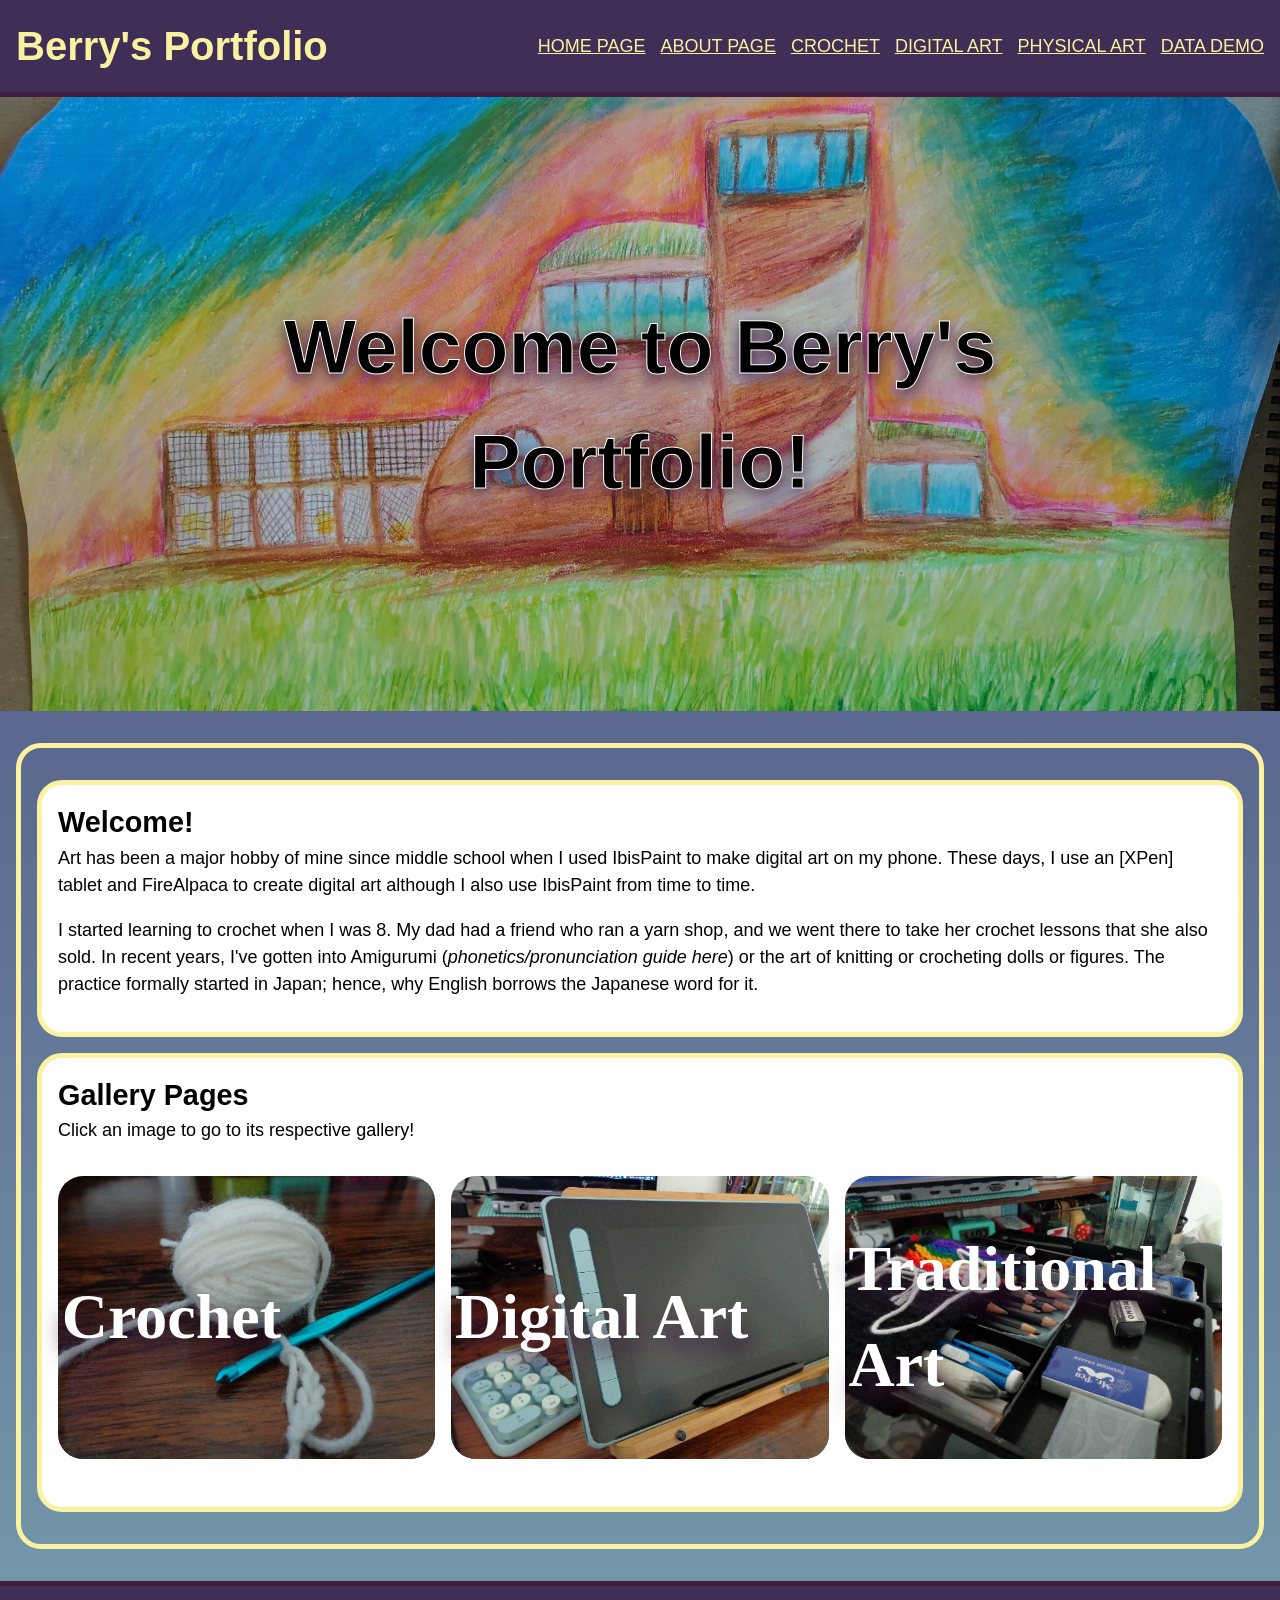
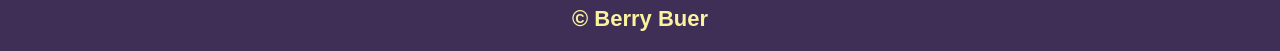
==== index.html @ 8a6dc2d3 "Updated crochet.html, digital_art.html, and physical_art.html with nine images each, inserted with j" ====
<!DOCTYPE HTML>
<html lang="en">

<head>
    <!--
    Author: Berry Buer
    Date Created: 1/31/2026
    Website Topic Art Portfolio
    ITD 210 Capstone Project
    -->
    <meta charset="UTF-8">
    <meta name="viewport" content="width=device-width, initial-scale=1.0">
    <meta name="Author" content="Berry Buer">
    <title>Berry's Portfolio</title>
    <link rel="stylesheet" href="css/style.css">
    <script src="js/nav-toggle.js" defer></script>
</head>

<body>
    <header>
        <!--Fun and funky font would go here-->
        <h1>Berry's Portfolio</h1>
        <nav>
            <ul>
                <li><a href="index.html">Home Page</a></li>
                <li class="desktop"><a href="about.html">About Page</a></li>
                <li class="desktop"><a href="crochet.html">Crochet</a></li>
                <li class="desktop"><a href="digital_art.html">Digital Art</a></li>
                <li class="desktop"><a href="physical_art.html">Physical Art</a></li>
                <li class="desktop"><a href="data.html">Data Demo</a></li>
                <li id="nav-toggle" class="mobile-nav">&#9776;</li>
                <li id="menu-drawer">
                    <div class="links"> <!--links div class is for styling-->
                        <a id="back">&#8592; Back</a>
                        <a href="about.html">About Page</a>
                        <a href="crochet.html">Crochet</a>
                        <a href="digital_art.html">Digital Art</a>
                        <a href="physical_art.html">Physical Art</a>
                        <a href="data.html">Data Demo</a>
                    </div> <!--links-->
                </li> <!--menu drawer-->
            </ul>
        </nav>
    </header>
    <main>
        <div class="hero_image">
            <h3>Welcome to Berry's Portfolio!</h3>
        </div>
        <section>
            <article>
                <h2>Welcome!</h2>
                <p>Art has been a major hobby of mine since middle school when I used IbisPaint to make digital art on
                    my phone. These days, I use an [XPen] tablet and FireAlpaca to create digital art although I also
                    use IbisPaint from time to time. </p>
                <p>I started learning to crochet when I was 8. My dad had a friend who ran a yarn shop, and we went
                    there to take her crochet lessons that she also sold. In recent years, I've gotten into Amigurumi
                    (<em>phonetics/pronunciation guide here</em>) or the art of knitting or crocheting dolls or figures.
                    The practice formally started in Japan; hence, why English borrows the Japanese word for it.</p>
            </article>
            <article>
                <h2>Gallery Pages</h2>
                <p>Click an image to go to its respective gallery!</p>
                <div class="container" id="index-cards">
                    <div class="card"> <!--Card 1: Crochet Card-->
                        <img src="images/crochet_hook.JPG" alt="teal crochet hook with a crocheted chain of white yarn"
                            onclick="location.href='crochet.html';">
                        <h3>Crochet</h3>
                    </div>
                    <div class="card"> <!--Card 2: Digital Art Card-->
                        <img src="images/drawing_tablet.JPG"
                            alt="a drawing tablet with a blue trim and blue number keypad"
                            onclick="location.href='digital_art.html';">
                        <h3>Digital Art</h3>
                    </div>
                    <div class="card"> <!--Card 3: Physical Art Card-->
                        <img src="images/art_supplies.JPG" alt="erasers and pencils in a stepped plastic tool box"
                            onclick="location.href='physical_art.html';">
                        <h3>Traditional Art</h3>
                    </div> <!--container end-->
            </article>
        </section>
    </main>
    <footer>
        <h3>&copy; Berry Buer</h3>
    </footer>
</body>

</HTML>
---- css/style.css ----
/*
  Author: Berry Buer
  css for ITD 210 capstone project
  Filename: style.css
  
  mobile first update
*/

:root {
  /* for easy reference and updating of design elements */
  /* new color palette */
  --darkerPurple: #401f3e;
  --darkPurple: #3f2e56;
  --coolBlue: #453f78;
  --paleBlue: #759aab;
  --cream: #faf2a1;

  /* for easy transparency in elements and gradients */
  --clear: rgba(0, 0, 0, 0);

  /* opaque and transparent gradients */
  --cuteBlue: linear-gradient(var(--coolBlue), var(--paleBlue));
  --coolFade: linear-gradient(var(--clear), var(--coolBlue));
  --blueFade: linear-gradient(var(--clear), var(--paleBlue));
  /* hero images, for easy reference and alteration */
  --placeholderHero: linear-gradient(rgba(155, 235, 224, .5), rgba(54, 201, 198, .5)), url("../images/1000by1000px.png");
  --indexHero: url("../images/artshow_sumbmission.jpg");
  --aboutHero: linear-gradient(var(--clear), rgba(0, 0, 255, 0.25)), url("../images/blue_blink.gif");

  /* Borders */
  --yellowLine: solid var(--cream) 5px;
  --curve: 25px;

  /* Fonts; can easily swap out and change fonts later*/
  --baseFont: sans-serif;
  /* majority font used across website */
  --fancy: serif;
  /* for embellishment or emphasis */
}

/*===== simple animations =====*/
@keyframes slideIn {

  /*.links menu drawer slides in nicely*/
  from {
    transform: translate(100%);
  }
}

@keyframes scootUp {

  /*.card:hover moves up*/
  to {
    transform: translateY(-25px);
  }
}

/*===== ABSOLUTE RESET =====*/
*,
*::before,
*::after {
  box-sizing: border-box;
  -webkit-box-sizing: border-box;
  -moz-box-sizing: border-box;
  margin: 0;
  padding: 0;
}


/*===== Basic Semantic Styling =====*/
body {
  font-family: var(--baseFont);
  background-image: var(--cuteBlue);
  line-height: 1.5;
}

main {
  border-bottom: solid var(--darkerPurple) 5px;
  margin: 0;
  padding: 0;
}

section {
  background-color: var(--clear);
  margin: 2em 1em;
}

article,
aside {
  background-color: white;
  color: black;
  border: var(--yellowLine);
  border-radius: var(--curve);
  padding: 1em;
  margin: 1em auto;
}

header,
footer {
  margin: 0;
  padding: 1em;
  background-color: var(--darkPurple);
  color: var(--cream);
  text-align: center;
}

img {
  /*basic styling that applies to all images*/
  max-width: 100%;
  height: auto;
  object-fit: cover;
  margin: auto;
  border-radius: var(--curve);
}

table {
  /*fetch API update*/
  font-family: arial;
  margin: auto;
  width: 100%;
  max-width: 100%;
}

th,
td,
tr {
  max-width: min-content;
  padding: 1%;
  font-size: clamp(14px, 4vw, 16px);
  border-right: solid var(--paleBlue) 3px;
  border-bottom: solid var(--paleBlue) 3px;
  overflow-wrap: break-word;
  /* Break long words */
  hyphens: auto;
  /* Add hyphens for better wrapping (optional) */
}

th {
  text-transform: capitalize;
  background: linear-gradient(var(--clear), lightblue);
}

td ul,
td ol {
  margin: 1em;
  padding: 1%;
}

input,
button {
  font-size: clamp(14px, 4vw, 16px);
  border-style: solid;
  border-width: 2px;
  border-radius: 5px;
  padding: 5px;
}

button {
  border-color: var(--coolBlue);
  background-color: var(--cream);
}

/*===== Semantic Text Styling =====*/
h1 {
  font-size: clamp(2em, 4vw, 2.5em);
}

h2 {
  font-size: clamp(1.5em, 4vw, 1.8em)
}

section>h2 {
  color: white
}

h3 {
  font-size: clamp(20px, 4vw, 22px);
}

p,
li,
a {
  font-size: clamp(16px, 4vw, 18px);
}

p {
  margin-bottom: 1em;
}

nav a {
  color: white
}

nav a:hover {
  color: black;
}

a {
  color: blue
}

/*==== Navigation =====*/
.desktop {
  display: none;
}

/*hides .desktop links on mobile*/

/*nav link colors*/
nav a {
  color: var(--cream)
}

/*base cream*/
nav a:hover {
  color: white
}

/*hover highlight*/
.links a:hover {
  color: rgb(0, 0, 255)
}

/*since the background is --paleBlue, blue stands out better*/
#nav-toggle,
#back {
  padding: 1px 2px;
}

/*consistent area for hover highlight*/
#nav-toggle:hover,
#back:hover {
  cursor: pointer;
  color: var(--darkerPurple);
  background-color: var(--cream);
  border-radius: var(--curve);
}

header {
  /*flexes all the content horizontally and spaces it nicely*/
  display: flex;
  justify-content: space-between;
  align-items: center;
  position: sticky;
  /*sticks to top of screen and overlays content*/
  top: 0;
  z-index: 1;
  /*keeps header on top of ALL content*/
  border-bottom: solid var(--darkerPurple) 5px;
}

nav ul {
  list-style-type: none;
  display: flex;
  align-items: center;
  margin: 0;
  padding: 0;
  gap: 15px;
}

nav ul li {
  list-style-type: none;
  text-transform: uppercase;
}

.links {
  /*link containing*/
  display: flex;
  flex-direction: column;
  text-align: left;
  margin: 0;
  padding: 1em;
  gap: 10px;

  /*onscreen position*/
  position: fixed;
  top: 0;
  bottom: 0;
  right: 0;

  /*color*/
  background-color: var(--paleBlue);
  border-left: var(--yellowLine);
  text-transform: capitalize;

  /*animation*/
  animation: slideIn;
  animation-duration: 0.8s;
}

#menu-drawer {
  display: none;
}

/*closed #menu-drawer, default position*/
#menu-drawer.open-drawer {
  display: block
}

/*class added and removed by javascript to open up .links*/

/*===== id styling =====
styling by #ids and children of #id parents */
#index-cards .card:active {
  /*active click only applies to cards on index.html*/
  box-shadow: 0px 10px 20px var(--darkerPurple);
}

#about-hero {
  /*the hero image in about also relies on styling from .hero_image class*/
  background-image: var(--aboutHero);
  background-repeat: repeat-x;
  background-size: contain;
  background-position: center;
  position: relative;
  padding: 5%;
}

#about-hero h3 {
  font-family: var(--fancy);
}

#about-container {
  /*grid with one column for mobile*/
  display: grid;
  grid-template-columns: auto;
}

#about-container img {
  /*white and square border to make it stand out (and to look like a polaroid for fun)*/
  border-radius: 0;
  border: solid white 5px;
  width: 65%
    /*the image is larger than the other images, and I don't want it to be too big*/
}

#skill-cards .container {
  /*reuses .container class as grid for about.html*/
  display: grid;
  grid-template-columns: auto;
  gap: 1em;
}

#skill-cards .card {
  /*once more, reusing .card and applying style as child of #skill cards*/
  margin: 0;
  padding: 1em;
  background-color: var(--cream);
  color: white;
}

/*styling the text as children of #skill-cards*/
#skill-cards h2 {
  text-align: center;
  color: white;
}

#skill-cards p {
  text-align: left;
  margin: 0;
}

#action-call {
  /* separate section styling to make it stand out from other elements*/
  padding: 1em;
  border-color: var(--cream);
  border-style: solid;
  border-width: 10px 3px 3px 3px;
  border-radius: 0;
  background: var(--coolFade);
  color: white;
  text-align: center;
}

#action-call h2 {
  font-family: var(--fancy);
  font-size: clamp(2em, 4vw, 2.5em);
}

/*===== class styling =====
styling by classes and children of classes*/

.hero_image {
  height: 100%;
  background-image: var(--indexHero);
  margin: auto;
  padding: 15%;
  background-repeat: no-repeat;
  background-size: cover;
  background-position: center;
  text-align: center;
}

.hero_image h3 {
  font-size: clamp(3rem, 6vw, 5rem);
  text-shadow: 0 5px 15px var(--darkerPurple);
  -webkit-text-stroke: 1px white;
}

.hero_image p {
  font-size: clamp(1.5em, 6vw, 1.8em);
  color: white;
}

/*new index.html card organization; copied from module 10 animation assignment*/
.container {
  /*applies flex to cards on index.html, reused for about.html as a grid*/
  margin: 2em auto;
  display: grid;
  grid-template-columns: auto;
  gap: 1em;
}

.card {
  border-radius: var(--curve);
  background: var(--coolFade);
  /*grid to stack text on top of image*/
  display: grid;
  grid-template-columns: auto;
  grid-template-rows: auto;
  align-items: center;
  /*animation*/
  transition: transform 0.5s ease
}

.card:hover {
  box-shadow: 0 5px 10px var(--darkerPurple);
}

.card img {
  margin: auto;
  justify-self: center;
  align-self: center;
  object-fit: cover;
  grid-area: 1 / 1 / 2 / 2;
}

.card h3 {
  /*my code*/
  text-transform: capitalize;
  padding: 1%;
  font-family: var(--fancy);
  color: white;
  grid-area: 1 / 1 / 2 / 2;
  text-shadow: 0 15px 25px var(--darkerPurple);
  font-size: 400%;
  line-break: loose;
  transform: scaleX(100%), scaleY(100%);
}

.image-grid {
  /*one column, basic mobile*/
  display: grid;
  grid-template-columns: auto;
  gap: 0.5em;
  align-items: center;
}

.image-grid img {
  margin: 0;
  padding: 0;
}

.span-2,
.span-3 {
  grid-column: span 1;
  grid-row: span 1;
}

/*===== media queries =====*/
@media (min-width: 900px) {

  /*tablets*/
  /*grid grow to have three columns*/
  #about-container {
    grid-template-columns: repeat(3, 1fr);
  }

  #about-container article {
    grid-column: span 2;
    /* spans two columns*/
    grid-row: 1;
    /*ensures article and image stay on the same row*/
  }

  #about-container img {
    grid-column: 3;
    /*goes to column 3 behind article*/
    grid-row: 1;
    width: 90%;
    /*image grows to 90% width*/
  }

  /*card grid switches to two columns*/
  #skill-cards .container {
    grid-template-columns: repeat(2, 1fr);
  }

  .image-grid {
    /*three by three grid*/
    grid-template-columns: repeat(3, 1fr);
    grid-template-rows: repeat(3, 1fr);
  }

  .span-2 {
    grid-column: span 2;
  }

  .span-3 {
    grid-column: span 3;
  }

}

@media (min-width: 1000px) {
  .desktop {
    display: block;
  }

  /*navigation links switch to header*/
  .links,
  .mobile-nav {
    display: none;
    /*ensures mobile nav is hidden from desktop*/
  }
}

@media (min-width: 1200px) {

  /*desktop & large tablets*/
  section {
    /*different section styling for larger screens*/
    border: var(--yellowLine);
    border-radius: var(--curve);
    background: var(--clear);
    padding: 1em;
  }

  /*grid grows to four columns*/
  #skill-cards .container {
    grid-template-columns: repeat(4, 1fr);
  }

  /*text stroke grows to fit bigger screen*/
  #about-hero h3 {
    -webkit-text-stroke: 1.5px white;
  }

  .card:hover {
    /*animation only applies to desktop*/
    box-shadow: 0 5px 10px var(--darkerPurple);
    transform: translateY(-25px);
  }

  /*grid grows to three columns*/
  .container {
    grid-template-columns: repeat(3, 1fr);
  }
}

@media (prefers-reduced-motion: reduced) {

  /*copied from module 10 animation assignment*/
  *,
  *::before,
  *::after {
    animation-duration: 0.01ms !important;
    animation-iteration-count: 1 !important;
    transition-duration: 0.01ms !important;
  }

  .reveal {
    /*reveal class immediately appears*/
    opacity: 1;
    transform: none;
  }

  .card {
    transition: none;
  }

  .card:hover {
    /* cards don't translate up, only shadow highlight / glow*/
    box-shadow: 0 5px 10px var(--darkerPurple);
    transform: none;
  }
}
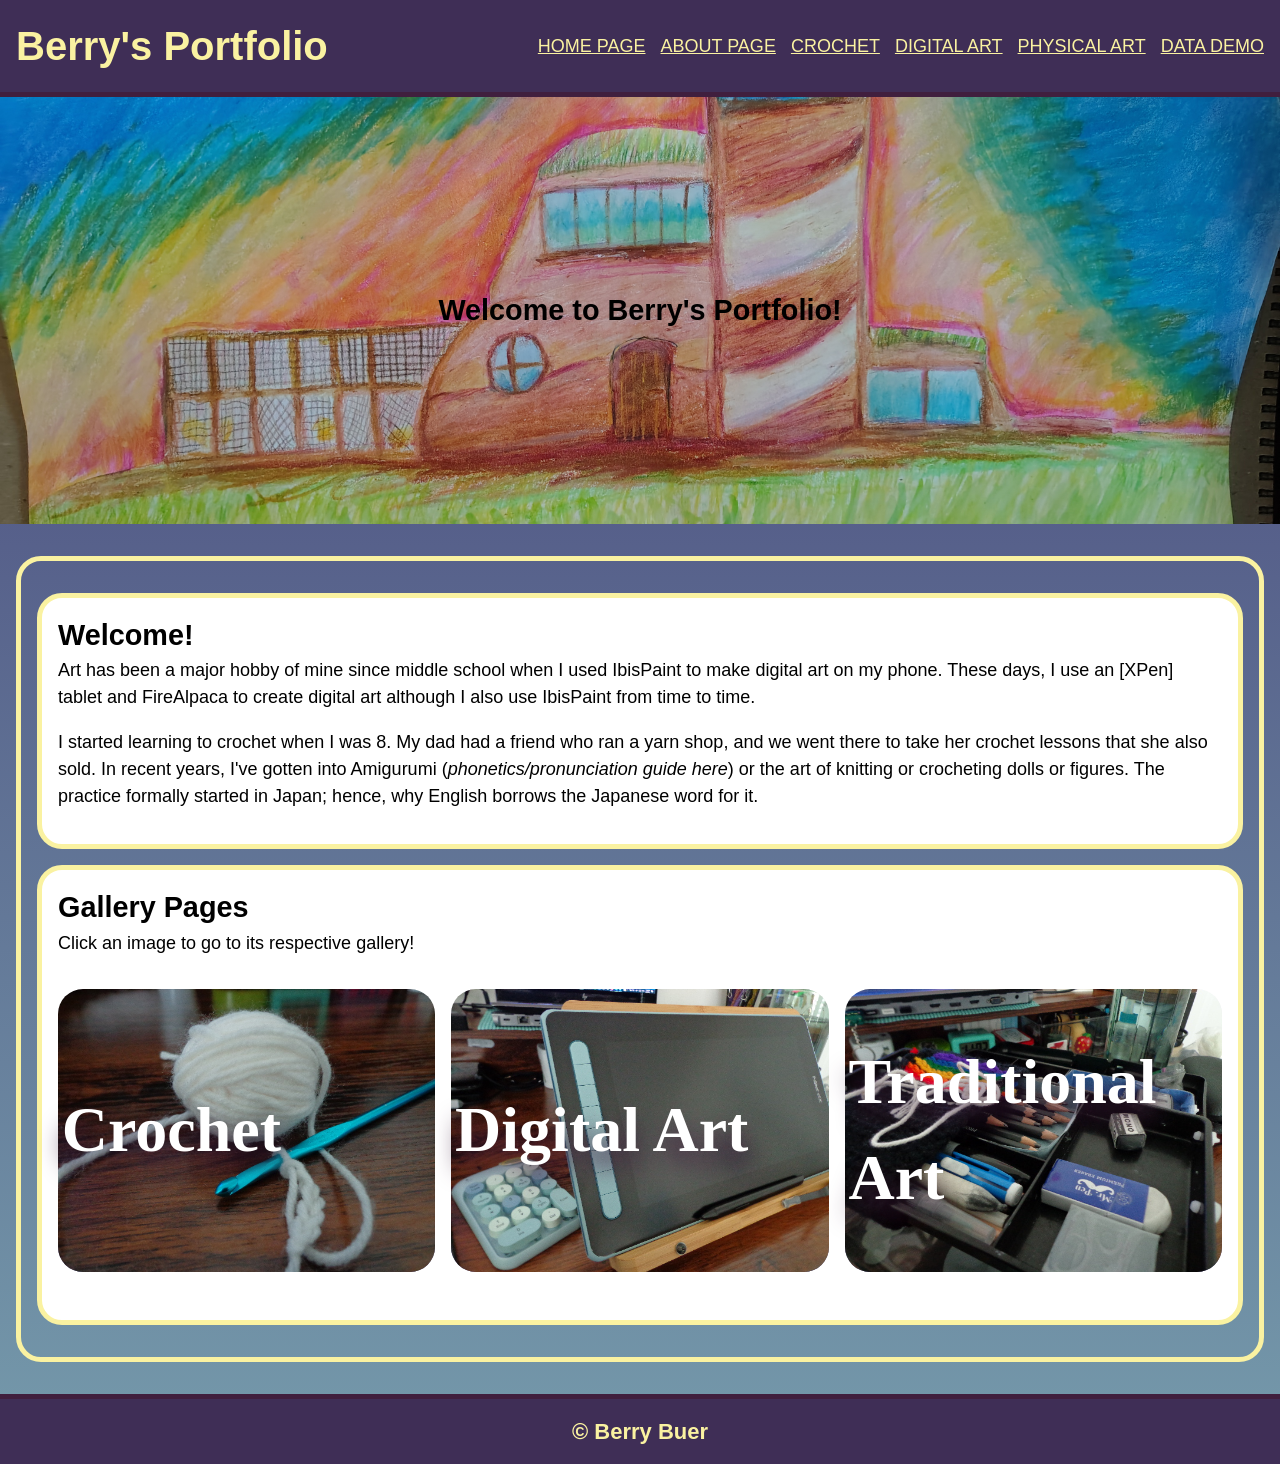
==== commit 0a8dc269: "Updated and validated html" ====
--- a/index.html
+++ b/index.html
@@ -43,10 +43,11 @@
         </nav>
     </header>
     <main>
-        <div class="hero_image">
-            <h3>Welcome to Berry's Portfolio!</h3>
+        <div class="hero_image load-animation">
+            <h2>Welcome to Berry's Portfolio!</h2>
         </div>
         <section>
+            <h2 style="display:none">Welcome to my Portfolio!</h2>
             <article>
                 <h2>Welcome!</h2>
                 <p>Art has been a major hobby of mine since middle school when I used IbisPaint to make digital art on
@@ -76,6 +77,7 @@
                         <img src="images/art_supplies.JPG" alt="erasers and pencils in a stepped plastic tool box"
                             onclick="location.href='physical_art.html';">
                         <h3>Traditional Art</h3>
+                    </div> 
                     </div> <!--container end-->
             </article>
         </section>
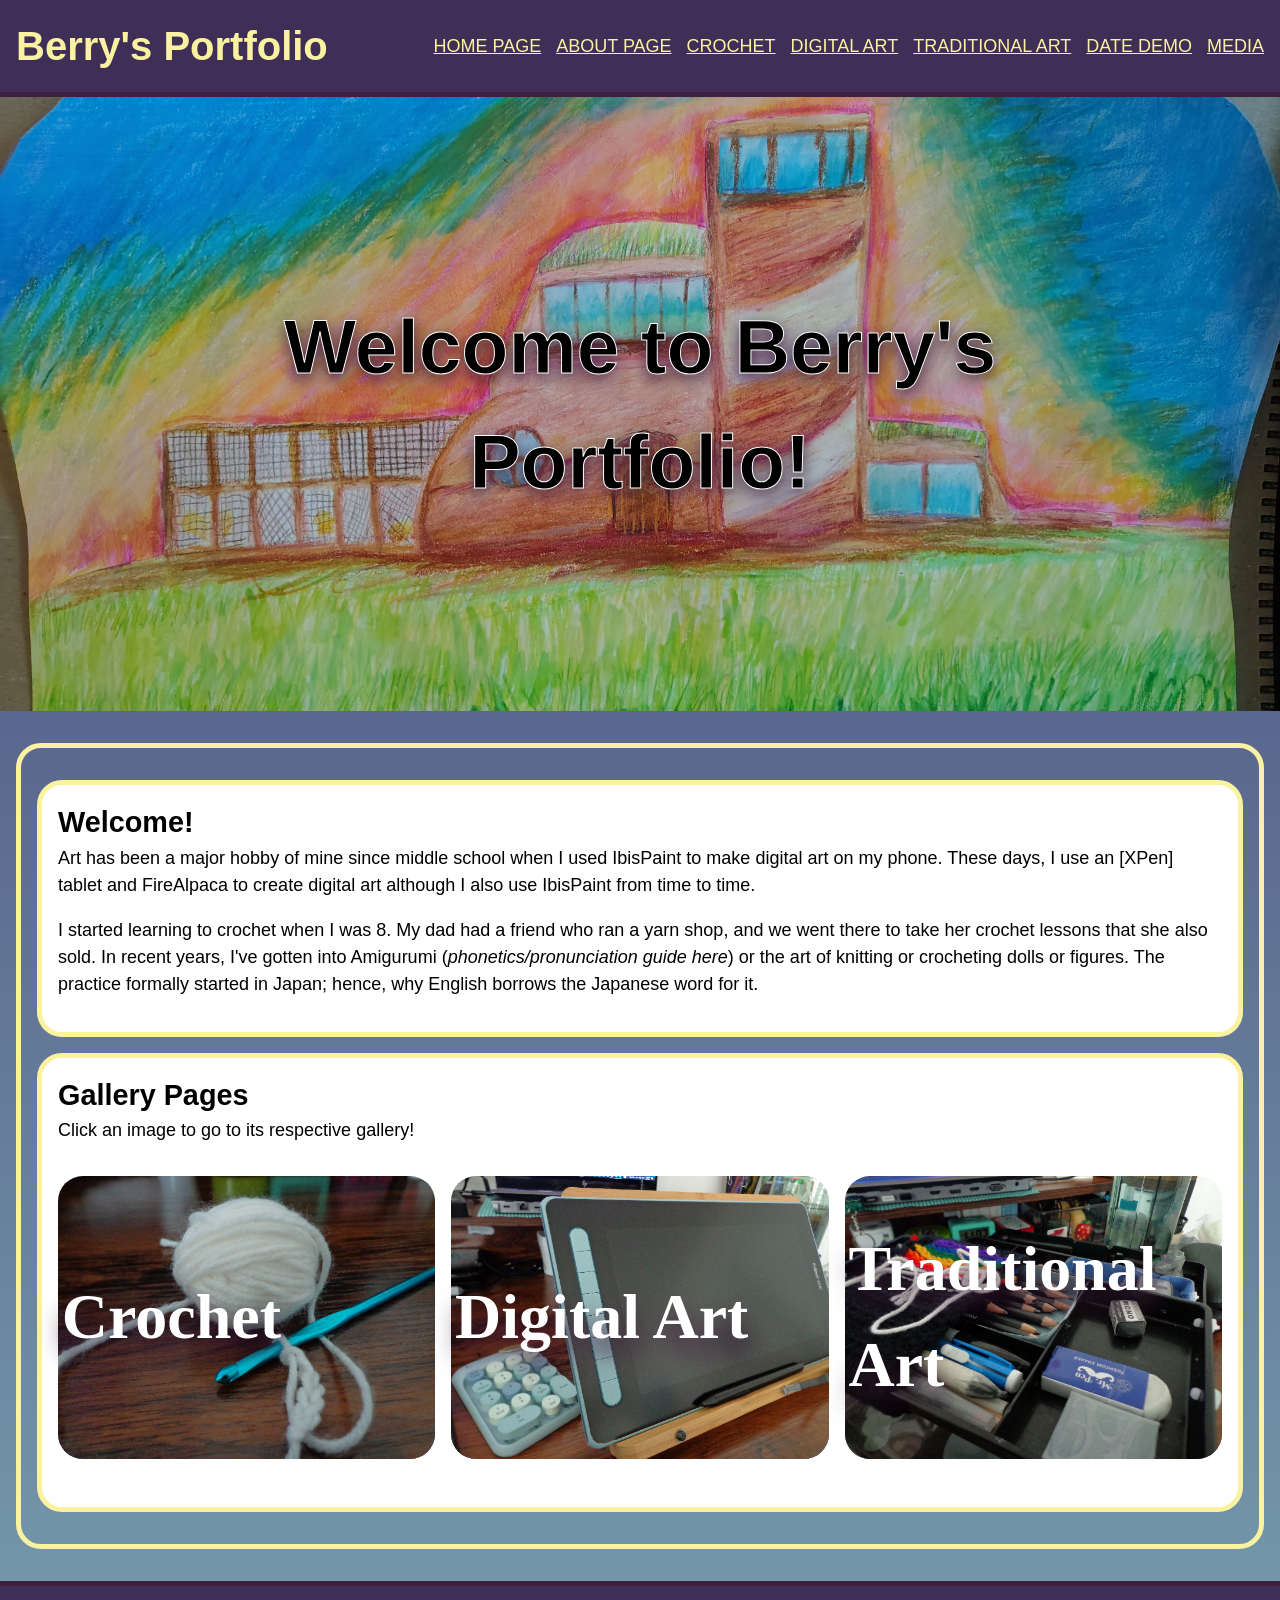
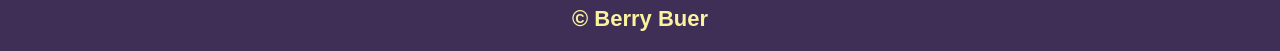
==== commit cf35170c: "Updated navigation to be added by javascript for easier updating." ====
--- a/index.html
+++ b/index.html
@@ -13,33 +13,14 @@
     <meta name="Author" content="Berry Buer">
     <title>Berry's Portfolio</title>
     <link rel="stylesheet" href="css/style.css">
-    <script src="js/nav-toggle.js" defer></script>
 </head>
 
 <body>
     <header>
         <!--Fun and funky font would go here-->
         <h1>Berry's Portfolio</h1>
-        <nav>
-            <ul>
-                <li><a href="index.html">Home Page</a></li>
-                <li class="desktop"><a href="about.html">About Page</a></li>
-                <li class="desktop"><a href="crochet.html">Crochet</a></li>
-                <li class="desktop"><a href="digital_art.html">Digital Art</a></li>
-                <li class="desktop"><a href="physical_art.html">Physical Art</a></li>
-                <li class="desktop"><a href="data.html">Data Demo</a></li>
-                <li id="nav-toggle" class="mobile-nav">&#9776;</li>
-                <li id="menu-drawer">
-                    <div class="links"> <!--links div class is for styling-->
-                        <a id="back">&#8592; Back</a>
-                        <a href="about.html">About Page</a>
-                        <a href="crochet.html">Crochet</a>
-                        <a href="digital_art.html">Digital Art</a>
-                        <a href="physical_art.html">Physical Art</a>
-                        <a href="data.html">Data Demo</a>
-                    </div> <!--links-->
-                </li> <!--menu drawer-->
-            </ul>
+        <nav id="navigation">
+            <!--navigation content added by navigation.js-->
         </nav>
     </header>
     <main>
@@ -85,6 +66,8 @@
     <footer>
         <h3>&copy; Berry Buer</h3>
     </footer>
+    <script src="js/navigation.js"></script>
+    <script src="js/nav-toggle.js"></script>
 </body>
 
 </HTML>
--- a/css/style.css
+++ b/css/style.css
@@ -14,14 +14,13 @@
   --coolBlue: #453f78;
   --paleBlue: #759aab;
   --cream: #faf2a1;
-
-  /* for easy transparency in elements and gradients */
   --clear: rgba(0, 0, 0, 0);
 
   /* opaque and transparent gradients */
   --cuteBlue: linear-gradient(var(--coolBlue), var(--paleBlue));
   --coolFade: linear-gradient(var(--clear), var(--coolBlue));
   --blueFade: linear-gradient(var(--clear), var(--paleBlue));
+
   /* hero images, for easy reference and alteration */
   --placeholderHero: linear-gradient(rgba(155, 235, 224, .5), rgba(54, 201, 198, .5)), url("../images/1000by1000px.png");
   --indexHero: url("../images/artshow_sumbmission.jpg");
@@ -33,9 +32,7 @@
 
   /* Fonts; can easily swap out and change fonts later*/
   --baseFont: sans-serif;
-  /* majority font used across website */
   --fancy: serif;
-  /* for embellishment or emphasis */
 }
 
 /*===== simple animations =====*/
@@ -47,11 +44,26 @@
   }
 }
 
-@keyframes scootUp {
-
-  /*.card:hover moves up*/
+@keyframes loadIn {
+
+  /*animation from module 10 assignment, yet to be implemented*/
   to {
-    transform: translateY(-25px);
+    opacity: 1;
+    transform: translate(0);
+  }
+}
+
+@keyframes increase {
+
+  /*animation for gallery overlays*/
+  from {
+    opacity: 0.5;
+    transform: scale(0.75);
+  }
+
+  to {
+    opacity: 1;
+    transform: scale(1);
   }
 }
 
@@ -66,6 +78,9 @@
   padding: 0;
 }
 
+html {
+  scroll-behavior: smooth;
+}
 
 /*===== Basic Semantic Styling =====*/
 body {
@@ -202,26 +217,32 @@
 /*==== Navigation =====*/
 .desktop {
   display: none;
-}
-
-/*hides .desktop links on mobile*/
-
-/*nav link colors*/
+  /*hides .desktop links on mobile*/
+}
+
 nav a {
+  /*nav link colors*/
   color: var(--cream)
 }
 
-/*base cream*/
 nav a:hover {
+  /*base cream*/
   color: white
 }
 
-/*hover highlight*/
+nav a:focus {
+  /*also applies to .link*/
+  outline-offset: 7.5px;
+  outline-width: 3px;
+  outline-color: var(--cream);
+}
+
 .links a:hover {
+  /*hover highlight*/
+  /*since the background is --paleBlue, blue stands out better*/
   color: rgb(0, 0, 255)
 }
 
-/*since the background is --paleBlue, blue stands out better*/
 #nav-toggle,
 #back {
   padding: 1px 2px;
@@ -297,8 +318,6 @@
   display: block
 }
 
-/*class added and removed by javascript to open up .links*/
-
 /*===== id styling =====
 styling by #ids and children of #id parents */
 #index-cards .card:active {
@@ -316,7 +335,7 @@
   padding: 5%;
 }
 
-#about-hero h3 {
+#about-hero h2 {
   font-family: var(--fancy);
 }
 
@@ -391,15 +410,10 @@
   text-align: center;
 }
 
-.hero_image h3 {
+.hero_image>h2 {
   font-size: clamp(3rem, 6vw, 5rem);
   text-shadow: 0 5px 15px var(--darkerPurple);
   -webkit-text-stroke: 1px white;
-}
-
-.hero_image p {
-  font-size: clamp(1.5em, 6vw, 1.8em);
-  color: white;
 }
 
 /*new index.html card organization; copied from module 10 animation assignment*/
@@ -436,7 +450,6 @@
 }
 
 .card h3 {
-  /*my code*/
   text-transform: capitalize;
   padding: 1%;
   font-family: var(--fancy);
@@ -445,7 +458,6 @@
   text-shadow: 0 15px 25px var(--darkerPurple);
   font-size: 400%;
   line-break: loose;
-  transform: scaleX(100%), scaleY(100%);
 }
 
 .image-grid {
@@ -454,10 +466,11 @@
   grid-template-columns: auto;
   gap: 0.5em;
   align-items: center;
+  justify-content: center;
 }
 
 .image-grid img {
-  margin: 0;
+  margin: auto;
   padding: 0;
 }
 
@@ -465,6 +478,73 @@
 .span-3 {
   grid-column: span 1;
   grid-row: span 1;
+}
+
+/* lightbox overlay */
+.lightbox {
+  /*basic function*/
+  display: none;
+  position: fixed;
+  top: 1em;
+  z-index: 2;
+  height: 100%;
+  width: 100%;
+  /*margins*/
+  margin: 0;
+  padding: 2em;
+  overflow: auto;
+  /*color & design*/
+  background: var(--darkPurple);
+  border-radius: var(--curve);
+  border: var(--yellowLine);
+  align-items: center;
+  justify-content: center;
+  /* animation */
+  animation: increase;
+  animation-duration: 0.5s;
+}
+
+.light {
+  /*div created by javascript that holds the images, which lightbox.js retrieves from*/
+  position: relative;
+  justify-content: center;
+  margin: auto;
+  padding: 0;
+  width: 100%;
+}
+
+.slides {
+  /*images in the lightbox & light*/
+  display: none;
+  border-radius: 0;
+}
+
+.caption {
+  /*Descriptions and background for individual images (separate from alt text)*/
+  display: none;
+  margin: 1em auto;
+  padding: .75em;
+  background: white;
+  text-align: left;
+  border-radius: var(--curve);
+}
+
+.close {
+  /*x button in lightbox*/
+  color: white;
+  font-size: clamp(2em, 4vw, 2.5em);
+  /*font-size: clamp(1.5em, 4vw, 1.8em*/
+  font-weight: bold;
+  position: sticky;
+  padding: 0.25rem 0.5rem;
+  margin: 1rem;
+}
+
+.close:hover,
+.close:focus {
+  text-decoration: none;
+  cursor: pointer;
+  border: 3px white solid;
 }
 
 /*===== media queries =====*/
@@ -497,9 +577,8 @@
   }
 
   .image-grid {
-    /*three by three grid*/
+    /*three column grid*/
     grid-template-columns: repeat(3, 1fr);
-    grid-template-rows: repeat(3, 1fr);
   }
 
   .span-2 {
@@ -549,7 +628,7 @@
   .card:hover {
     /*animation only applies to desktop*/
     box-shadow: 0 5px 10px var(--darkerPurple);
-    transform: translateY(-25px);
+    transform: translateY(-10px);
   }
 
   /*grid grows to three columns*/
@@ -558,7 +637,7 @@
   }
 }
 
-@media (prefers-reduced-motion: reduced) {
+@media (prefers-reduced-motion: reduce) {
 
   /*copied from module 10 animation assignment*/
   *,
@@ -569,12 +648,6 @@
     transition-duration: 0.01ms !important;
   }
 
-  .reveal {
-    /*reveal class immediately appears*/
-    opacity: 1;
-    transform: none;
-  }
-
   .card {
     transition: none;
   }
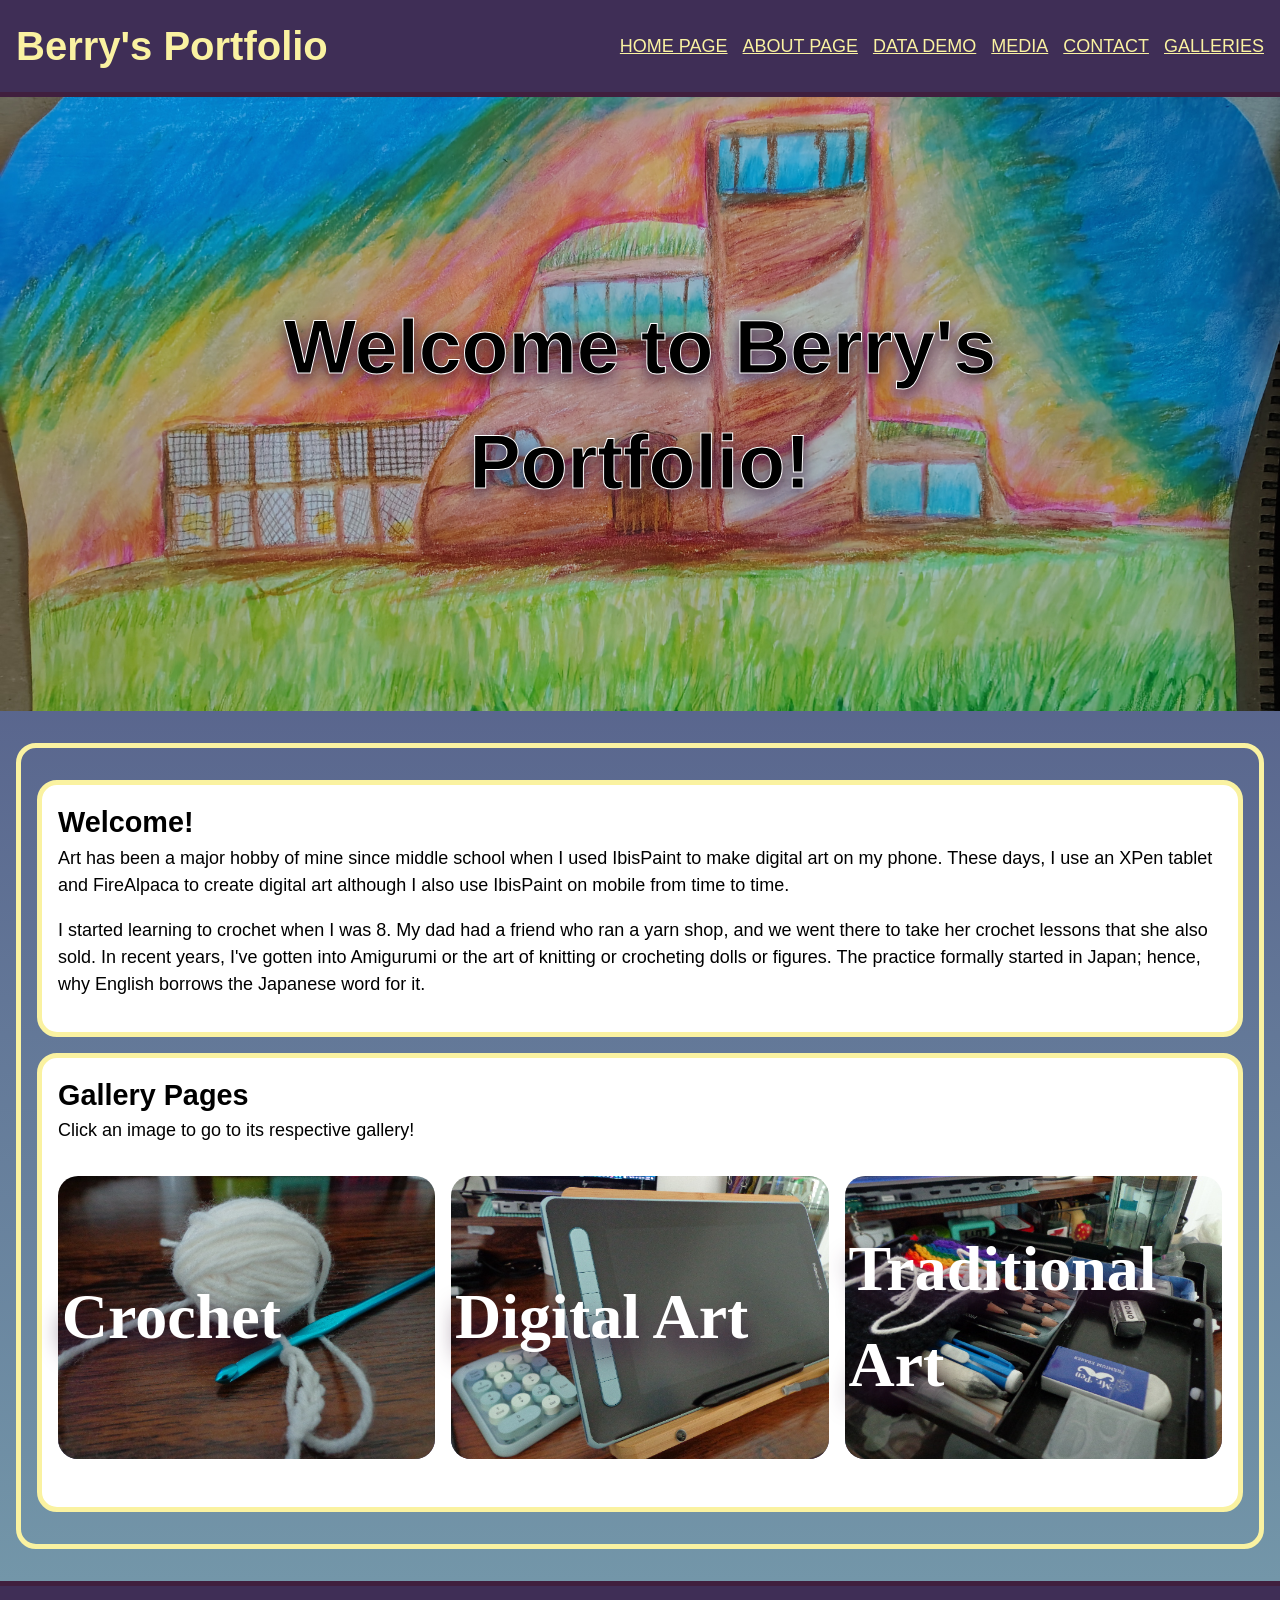
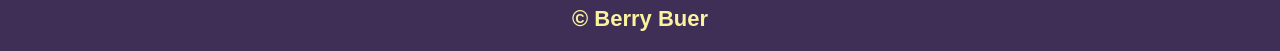
==== commit 6e2d9bdf: "Created header shrink on scroll functionality. Added new font." ====
--- a/index.html
+++ b/index.html
@@ -16,7 +16,7 @@
 </head>
 
 <body>
-    <header>
+    <header id="sticky_shrink">
         <!--Fun and funky font would go here-->
         <h1>Berry's Portfolio</h1>
         <nav id="navigation">
@@ -32,42 +32,40 @@
             <article>
                 <h2>Welcome!</h2>
                 <p>Art has been a major hobby of mine since middle school when I used IbisPaint to make digital art on
-                    my phone. These days, I use an [XPen] tablet and FireAlpaca to create digital art although I also
-                    use IbisPaint from time to time. </p>
+                    my phone. These days, I use an XPen tablet and FireAlpaca to create digital art although I also
+                    use IbisPaint on mobile from time to time. </p>
                 <p>I started learning to crochet when I was 8. My dad had a friend who ran a yarn shop, and we went
-                    there to take her crochet lessons that she also sold. In recent years, I've gotten into Amigurumi
-                    (<em>phonetics/pronunciation guide here</em>) or the art of knitting or crocheting dolls or figures.
+                    there to take her crochet lessons that she also sold. In recent years, I've gotten into Amigurumi or the art of knitting or crocheting dolls or figures.
                     The practice formally started in Japan; hence, why English borrows the Japanese word for it.</p>
             </article>
             <article>
                 <h2>Gallery Pages</h2>
                 <p>Click an image to go to its respective gallery!</p>
                 <div class="container" id="index-cards">
-                    <div class="card"> <!--Card 1: Crochet Card-->
-                        <img src="images/crochet_hook.JPG" alt="teal crochet hook with a crocheted chain of white yarn"
-                            onclick="location.href='crochet.html';">
+                    <div class="card" tabindex="0" onclick="location.href='crochet.html';"> <!--Card 1: Crochet Card-->
+                        <img src="images/crochet_hook.JPG" alt="teal crochet hook with a crocheted chain of white yarn">
                         <h3>Crochet</h3>
-                    </div>
-                    <div class="card"> <!--Card 2: Digital Art Card-->
+                    </div> <!--card 1-->
+                    <div class="card" tabindex="0" onclick="location.href='digital_art.html';"> <!--Card 2: Digital Art Card-->
                         <img src="images/drawing_tablet.JPG"
-                            alt="a drawing tablet with a blue trim and blue number keypad"
-                            onclick="location.href='digital_art.html';">
+                            alt="a drawing tablet with a blue trim and blue number keypad">
                         <h3>Digital Art</h3>
-                    </div>
-                    <div class="card"> <!--Card 3: Physical Art Card-->
-                        <img src="images/art_supplies.JPG" alt="erasers and pencils in a stepped plastic tool box"
-                            onclick="location.href='physical_art.html';">
+                    </div> <!--card 2-->
+                    <div class="card" tabindex="0" onclick="location.href='traditional_art.html';"> <!--Card 3: Physical Art Card-->
+                        <img src="images/art_supplies.JPG" alt="erasers and pencils in a stepped plastic tool box">
                         <h3>Traditional Art</h3>
-                    </div> 
-                    </div> <!--container end-->
+                    </div> <!--card 3-->
+                </div> <!--container end-->
             </article>
         </section>
     </main>
     <footer>
         <h3>&copy; Berry Buer</h3>
     </footer>
+    <!--functions execute in the order they are listed; nav-toggle doesn't work if navigation is placed before it-->
     <script src="js/navigation.js"></script>
     <script src="js/nav-toggle.js"></script>
+    <script src="js/sticky_shrink.js"></script>
 </body>
 
 </HTML>
--- a/css/style.css
+++ b/css/style.css
@@ -1,4 +1,4 @@
-/*
+  /*
   Author: Berry Buer
   css for ITD 210 capstone project
   Filename: style.css
@@ -6,655 +6,888 @@
   mobile first update
 */
 
-:root {
-  /* for easy reference and updating of design elements */
-  /* new color palette */
-  --darkerPurple: #401f3e;
-  --darkPurple: #3f2e56;
-  --coolBlue: #453f78;
-  --paleBlue: #759aab;
-  --cream: #faf2a1;
-  --clear: rgba(0, 0, 0, 0);
-
-  /* opaque and transparent gradients */
-  --cuteBlue: linear-gradient(var(--coolBlue), var(--paleBlue));
-  --coolFade: linear-gradient(var(--clear), var(--coolBlue));
-  --blueFade: linear-gradient(var(--clear), var(--paleBlue));
-
-  /* hero images, for easy reference and alteration */
-  --placeholderHero: linear-gradient(rgba(155, 235, 224, .5), rgba(54, 201, 198, .5)), url("../images/1000by1000px.png");
-  --indexHero: url("../images/artshow_sumbmission.jpg");
-  --aboutHero: linear-gradient(var(--clear), rgba(0, 0, 255, 0.25)), url("../images/blue_blink.gif");
-
-  /* Borders */
-  --yellowLine: solid var(--cream) 5px;
-  --curve: 25px;
-
-  /* Fonts; can easily swap out and change fonts later*/
-  --baseFont: sans-serif;
-  --fancy: serif;
+  :root {
+    /* for easy reference and updating of design elements */
+    /* new color palette */
+    --darkerPurple: #401f3e;
+    --darkPurple: #3f2e56;
+    --coolBlue: #453f78;
+    --paleBlue: #759aab;
+    --cream: #faf2a1;
+    --clear: rgba(0, 0, 0, 0);
+
+    --valid: rgb(150, 0, 255);
+    --invalid: rgb(255, 100, 100);
+
+    /* opaque and transparent gradients */
+    --cuteBlue: linear-gradient(var(--coolBlue), var(--paleBlue));
+    --coolFade: linear-gradient(var(--clear), var(--coolBlue));
+    --blueFade: linear-gradient(var(--clear), var(--paleBlue));
+    --thankyou: linear-gradient(45deg, rgb(255, 200, 200), rgb(250, 200, 255), rgb(200, 200, 255), rgb(200, 250, 255));
+
+    /* hero images, for easy reference and alteration */
+    --placeholderHero: linear-gradient(rgba(155, 235, 224, .5), rgba(54, 201, 198, .5)), url("../images/1000by1000px.png");
+    --indexHero: url("../images/artshow_sumbmission.jpg");
+    --aboutHero: linear-gradient(var(--clear), rgba(0, 0, 255, 0.25)), url("../images/blue_blink.gif");
+    --aboutHeroStatic: linear-gradient(var(--clear), rgba(0, 0, 255, 0.25)), url("../images/blue_blink.png");
+
+    /* Borders */
+    --yellowLine: solid var(--cream) 5px;
+    --blueLine: solid var(--paleBlue) 0.3rem;
+    --curve: 1.25rem;
+
+    /* Fonts; can easily swap out and change fonts later*/
+    --baseFont: sans-serif;
+    --fancy: serif;
+    --thanks: gabriela;
+  }
+
+  /* custom fonts */
+@font-face {
+  font-family: gabriela;
+  src: url(Gabriela-Regular.ttf);
+  /* google fonts */
 }
 
-/*===== simple animations =====*/
-@keyframes slideIn {
-
-  /*.links menu drawer slides in nicely*/
-  from {
-    transform: translate(100%);
-  }
-}
-
-@keyframes loadIn {
-
-  /*animation from module 10 assignment, yet to be implemented*/
-  to {
-    opacity: 1;
-    transform: translate(0);
-  }
-}
-
-@keyframes increase {
-
-  /*animation for gallery overlays*/
-  from {
-    opacity: 0.5;
-    transform: scale(0.75);
-  }
-
-  to {
-    opacity: 1;
-    transform: scale(1);
-  }
-}
-
-/*===== ABSOLUTE RESET =====*/
-*,
-*::before,
-*::after {
-  box-sizing: border-box;
-  -webkit-box-sizing: border-box;
-  -moz-box-sizing: border-box;
-  margin: 0;
-  padding: 0;
-}
-
-html {
-  scroll-behavior: smooth;
-}
-
-/*===== Basic Semantic Styling =====*/
-body {
-  font-family: var(--baseFont);
-  background-image: var(--cuteBlue);
-  line-height: 1.5;
-}
-
-main {
-  border-bottom: solid var(--darkerPurple) 5px;
-  margin: 0;
-  padding: 0;
-}
-
-section {
-  background-color: var(--clear);
-  margin: 2em 1em;
-}
-
-article,
-aside {
-  background-color: white;
-  color: black;
-  border: var(--yellowLine);
-  border-radius: var(--curve);
-  padding: 1em;
-  margin: 1em auto;
-}
-
-header,
-footer {
-  margin: 0;
-  padding: 1em;
-  background-color: var(--darkPurple);
-  color: var(--cream);
-  text-align: center;
-}
-
-img {
-  /*basic styling that applies to all images*/
-  max-width: 100%;
-  height: auto;
-  object-fit: cover;
-  margin: auto;
-  border-radius: var(--curve);
-}
-
-table {
-  /*fetch API update*/
-  font-family: arial;
-  margin: auto;
-  width: 100%;
-  max-width: 100%;
-}
-
-th,
-td,
-tr {
-  max-width: min-content;
-  padding: 1%;
-  font-size: clamp(14px, 4vw, 16px);
-  border-right: solid var(--paleBlue) 3px;
-  border-bottom: solid var(--paleBlue) 3px;
-  overflow-wrap: break-word;
-  /* Break long words */
-  hyphens: auto;
-  /* Add hyphens for better wrapping (optional) */
-}
-
-th {
-  text-transform: capitalize;
-  background: linear-gradient(var(--clear), lightblue);
-}
-
-td ul,
-td ol {
-  margin: 1em;
-  padding: 1%;
-}
-
-input,
-button {
-  font-size: clamp(14px, 4vw, 16px);
-  border-style: solid;
-  border-width: 2px;
-  border-radius: 5px;
-  padding: 5px;
-}
-
-button {
-  border-color: var(--coolBlue);
-  background-color: var(--cream);
-}
-
-/*===== Semantic Text Styling =====*/
-h1 {
-  font-size: clamp(2em, 4vw, 2.5em);
-}
-
-h2 {
-  font-size: clamp(1.5em, 4vw, 1.8em)
-}
-
-section>h2 {
-  color: white
-}
-
-h3 {
-  font-size: clamp(20px, 4vw, 22px);
-}
-
-p,
-li,
-a {
-  font-size: clamp(16px, 4vw, 18px);
-}
-
-p {
-  margin-bottom: 1em;
-}
-
-nav a {
-  color: white
-}
-
-nav a:hover {
-  color: black;
-}
-
-a {
-  color: blue
-}
-
-/*==== Navigation =====*/
-.desktop {
-  display: none;
-  /*hides .desktop links on mobile*/
-}
-
-nav a {
-  /*nav link colors*/
-  color: var(--cream)
-}
-
-nav a:hover {
-  /*base cream*/
-  color: white
-}
-
-nav a:focus {
-  /*also applies to .link*/
-  outline-offset: 7.5px;
-  outline-width: 3px;
-  outline-color: var(--cream);
-}
-
-.links a:hover {
-  /*hover highlight*/
-  /*since the background is --paleBlue, blue stands out better*/
-  color: rgb(0, 0, 255)
-}
-
-#nav-toggle,
-#back {
-  padding: 1px 2px;
-}
-
-/*consistent area for hover highlight*/
-#nav-toggle:hover,
-#back:hover {
-  cursor: pointer;
-  color: var(--darkerPurple);
-  background-color: var(--cream);
-  border-radius: var(--curve);
-}
-
-header {
-  /*flexes all the content horizontally and spaces it nicely*/
-  display: flex;
-  justify-content: space-between;
-  align-items: center;
-  position: sticky;
-  /*sticks to top of screen and overlays content*/
-  top: 0;
-  z-index: 1;
-  /*keeps header on top of ALL content*/
-  border-bottom: solid var(--darkerPurple) 5px;
-}
-
-nav ul {
-  list-style-type: none;
-  display: flex;
-  align-items: center;
-  margin: 0;
-  padding: 0;
-  gap: 15px;
-}
-
-nav ul li {
-  list-style-type: none;
-  text-transform: uppercase;
-}
-
-.links {
-  /*link containing*/
-  display: flex;
-  flex-direction: column;
-  text-align: left;
-  margin: 0;
-  padding: 1em;
-  gap: 10px;
-
-  /*onscreen position*/
-  position: fixed;
-  top: 0;
-  bottom: 0;
-  right: 0;
-
-  /*color*/
-  background-color: var(--paleBlue);
-  border-left: var(--yellowLine);
-  text-transform: capitalize;
-
-  /*animation*/
-  animation: slideIn;
-  animation-duration: 0.8s;
-}
-
-#menu-drawer {
-  display: none;
-}
-
-/*closed #menu-drawer, default position*/
-#menu-drawer.open-drawer {
-  display: block
-}
-
-/*===== id styling =====
-styling by #ids and children of #id parents */
-#index-cards .card:active {
-  /*active click only applies to cards on index.html*/
-  box-shadow: 0px 10px 20px var(--darkerPurple);
-}
-
-#about-hero {
-  /*the hero image in about also relies on styling from .hero_image class*/
-  background-image: var(--aboutHero);
-  background-repeat: repeat-x;
-  background-size: contain;
-  background-position: center;
-  position: relative;
-  padding: 5%;
-}
-
-#about-hero h2 {
-  font-family: var(--fancy);
-}
-
-#about-container {
-  /*grid with one column for mobile*/
-  display: grid;
-  grid-template-columns: auto;
-}
-
-#about-container img {
-  /*white and square border to make it stand out (and to look like a polaroid for fun)*/
-  border-radius: 0;
-  border: solid white 5px;
-  width: 65%
-    /*the image is larger than the other images, and I don't want it to be too big*/
-}
-
-#skill-cards .container {
-  /*reuses .container class as grid for about.html*/
-  display: grid;
-  grid-template-columns: auto;
-  gap: 1em;
-}
-
-#skill-cards .card {
-  /*once more, reusing .card and applying style as child of #skill cards*/
-  margin: 0;
-  padding: 1em;
-  background-color: var(--cream);
-  color: white;
-}
-
-/*styling the text as children of #skill-cards*/
-#skill-cards h2 {
-  text-align: center;
-  color: white;
-}
-
-#skill-cards p {
-  text-align: left;
-  margin: 0;
-}
-
-#action-call {
-  /* separate section styling to make it stand out from other elements*/
-  padding: 1em;
-  border-color: var(--cream);
-  border-style: solid;
-  border-width: 10px 3px 3px 3px;
-  border-radius: 0;
-  background: var(--coolFade);
-  color: white;
-  text-align: center;
-}
-
-#action-call h2 {
-  font-family: var(--fancy);
-  font-size: clamp(2em, 4vw, 2.5em);
-}
-
-/*===== class styling =====
-styling by classes and children of classes*/
-
-.hero_image {
-  height: 100%;
-  background-image: var(--indexHero);
-  margin: auto;
-  padding: 15%;
-  background-repeat: no-repeat;
-  background-size: cover;
-  background-position: center;
-  text-align: center;
-}
-
-.hero_image>h2 {
-  font-size: clamp(3rem, 6vw, 5rem);
-  text-shadow: 0 5px 15px var(--darkerPurple);
-  -webkit-text-stroke: 1px white;
-}
-
-/*new index.html card organization; copied from module 10 animation assignment*/
-.container {
-  /*applies flex to cards on index.html, reused for about.html as a grid*/
-  margin: 2em auto;
-  display: grid;
-  grid-template-columns: auto;
-  gap: 1em;
-}
-
-.card {
-  border-radius: var(--curve);
-  background: var(--coolFade);
-  /*grid to stack text on top of image*/
-  display: grid;
-  grid-template-columns: auto;
-  grid-template-rows: auto;
-  align-items: center;
-  /*animation*/
-  transition: transform 0.5s ease
-}
-
-.card:hover {
-  box-shadow: 0 5px 10px var(--darkerPurple);
-}
-
-.card img {
-  margin: auto;
-  justify-self: center;
-  align-self: center;
-  object-fit: cover;
-  grid-area: 1 / 1 / 2 / 2;
-}
-
-.card h3 {
-  text-transform: capitalize;
-  padding: 1%;
-  font-family: var(--fancy);
-  color: white;
-  grid-area: 1 / 1 / 2 / 2;
-  text-shadow: 0 15px 25px var(--darkerPurple);
-  font-size: 400%;
-  line-break: loose;
-}
-
-.image-grid {
-  /*one column, basic mobile*/
-  display: grid;
-  grid-template-columns: auto;
-  gap: 0.5em;
-  align-items: center;
-  justify-content: center;
-}
-
-.image-grid img {
-  margin: auto;
-  padding: 0;
-}
-
-.span-2,
-.span-3 {
-  grid-column: span 1;
-  grid-row: span 1;
-}
-
-/* lightbox overlay */
-.lightbox {
-  /*basic function*/
-  display: none;
-  position: fixed;
-  top: 1em;
-  z-index: 2;
-  height: 100%;
-  width: 100%;
-  /*margins*/
-  margin: 0;
-  padding: 2em;
-  overflow: auto;
-  /*color & design*/
-  background: var(--darkPurple);
-  border-radius: var(--curve);
-  border: var(--yellowLine);
-  align-items: center;
-  justify-content: center;
-  /* animation */
-  animation: increase;
-  animation-duration: 0.5s;
-}
-
-.light {
-  /*div created by javascript that holds the images, which lightbox.js retrieves from*/
-  position: relative;
-  justify-content: center;
-  margin: auto;
-  padding: 0;
-  width: 100%;
-}
-
-.slides {
-  /*images in the lightbox & light*/
-  display: none;
-  border-radius: 0;
-}
-
-.caption {
-  /*Descriptions and background for individual images (separate from alt text)*/
-  display: none;
-  margin: 1em auto;
-  padding: .75em;
-  background: white;
-  text-align: left;
-  border-radius: var(--curve);
-}
-
-.close {
-  /*x button in lightbox*/
-  color: white;
-  font-size: clamp(2em, 4vw, 2.5em);
-  /*font-size: clamp(1.5em, 4vw, 1.8em*/
-  font-weight: bold;
-  position: sticky;
-  padding: 0.25rem 0.5rem;
-  margin: 1rem;
-}
-
-.close:hover,
-.close:focus {
-  text-decoration: none;
-  cursor: pointer;
-  border: 3px white solid;
-}
-
-/*===== media queries =====*/
-@media (min-width: 900px) {
-
-  /*tablets*/
-  /*grid grow to have three columns*/
-  #about-container {
-    grid-template-columns: repeat(3, 1fr);
-  }
-
-  #about-container article {
-    grid-column: span 2;
-    /* spans two columns*/
-    grid-row: 1;
-    /*ensures article and image stay on the same row*/
-  }
-
-  #about-container img {
-    grid-column: 3;
-    /*goes to column 3 behind article*/
-    grid-row: 1;
-    width: 90%;
-    /*image grows to 90% width*/
-  }
-
-  /*card grid switches to two columns*/
-  #skill-cards .container {
-    grid-template-columns: repeat(2, 1fr);
-  }
-
-  .image-grid {
-    /*three column grid*/
-    grid-template-columns: repeat(3, 1fr);
-  }
-
-  .span-2 {
-    grid-column: span 2;
-  }
-
-  .span-3 {
-    grid-column: span 3;
-  }
-
-}
-
-@media (min-width: 1000px) {
-  .desktop {
-    display: block;
-  }
-
-  /*navigation links switch to header*/
-  .links,
-  .mobile-nav {
-    display: none;
-    /*ensures mobile nav is hidden from desktop*/
-  }
-}
-
-@media (min-width: 1200px) {
-
-  /*desktop & large tablets*/
-  section {
-    /*different section styling for larger screens*/
-    border: var(--yellowLine);
-    border-radius: var(--curve);
-    background: var(--clear);
-    padding: 1em;
-  }
-
-  /*grid grows to four columns*/
-  #skill-cards .container {
-    grid-template-columns: repeat(4, 1fr);
-  }
-
-  /*text stroke grows to fit bigger screen*/
-  #about-hero h3 {
-    -webkit-text-stroke: 1.5px white;
-  }
-
-  .card:hover {
-    /*animation only applies to desktop*/
-    box-shadow: 0 5px 10px var(--darkerPurple);
-    transform: translateY(-10px);
-  }
-
-  /*grid grows to three columns*/
-  .container {
-    grid-template-columns: repeat(3, 1fr);
-  }
-}
-
-@media (prefers-reduced-motion: reduce) {
-
-  /*copied from module 10 animation assignment*/
+  /*===== simple animations =====*/
+  @keyframes slideIn {
+
+    /*.links menu drawer slides in nicely*/
+    from {
+      transform: translateX(100%);
+    }
+  }
+
+  @keyframes slideDown {
+    from {
+      transform: translateY(-15%);
+      opacity: 0;
+    }
+
+    to {
+      opacity: 1;
+    }
+  }
+
+  @keyframes slideUp {
+    from {
+      transform: translateY(15%);
+    }
+  }
+
+  @keyframes loadIn {
+
+    /*animation from module 10 assignment, yet to be implemented*/
+    to {
+      opacity: 1;
+      transform: translate(0);
+    }
+  }
+
+  @keyframes increase {
+
+    /*animation for gallery overlays*/
+    from {
+      opacity: 0.5;
+      transform: scale(0.75);
+    }
+
+    to {
+      opacity: 1;
+      transform: scale(1);
+    }
+  }
+
+  @keyframes slideLoop {
+    /*for thank you page, but I'm having trouble getting it to work*/
+    0% {
+      background-position: 0% 50%;
+    }
+
+    50% {
+      background-position: 100% 50%;
+    }
+
+    100% {
+      background-position: 0% 50%;
+    }
+  }
+
+  /*===== ABSOLUTE RESET =====*/
   *,
   *::before,
   *::after {
-    animation-duration: 0.01ms !important;
-    animation-iteration-count: 1 !important;
-    transition-duration: 0.01ms !important;
+    box-sizing: border-box;
+    -webkit-box-sizing: border-box;
+    -moz-box-sizing: border-box;
+    margin: 0;
+    padding: 0;
+  }
+
+  html {
+    scroll-behavior: smooth;
+  }
+
+  /*===== Basic Semantic Styling =====*/
+  body {
+    font-family: var(--baseFont);
+    background-image: var(--cuteBlue);
+    line-height: 1.5;
+  }
+
+  main {
+    border-bottom: solid var(--darkerPurple) 5px;
+    margin: 0;
+    padding: 0;
+  }
+
+  section {
+    background-color: var(--clear);
+    margin: 2em 1em;
+  }
+
+  article,
+  aside,
+  form {
+    background-color: white;
+    color: black;
+    border: var(--yellowLine);
+    border-radius: var(--curve);
+    padding: 1em;
+    margin: 1em auto;
+  }
+
+  fieldset {
+    /* functionality*/
+    display: flex;
+    flex-direction: column;
+    padding: 0.75em 3em;
+    gap: 0.1rem;
+    /* style (really wanna make a gradient border with border-radius)*/
+    border: var(--blueLine);
+    text-transform: capitalize;
+    border-radius: var(--curve);
+    background-color: white;
+  }
+
+  fieldset>button {
+    margin: 1em 0;
+  }
+
+  fieldset>legend, fieldset>label {
+    color: var(--valid);
+  }
+
+  header,
+  footer {
+    margin: 0;
+    padding: 1em;
+    background-color: var(--darkPurple);
+    color: var(--cream);
+    text-align: center;
+  }
+
+  img {
+    /*basic styling that applies to all images*/
+    max-width: 100%;
+    height: auto;
+    object-fit: cover;
+    margin: auto;
+    border-radius: var(--curve);
+  }
+
+  video {
+    max-width: 100%;
+    object-fit: cover;
+    margin-bottom: 0.5rem;
+    border-radius: var(--curve);
+  }
+
+  table {
+    /*fetch API update*/
+    font-family: arial;
+    margin: auto;
+    width: 100%;
+    max-width: 100%;
+  }
+
+  th,
+  td,
+  tr {
+    max-width: min-content;
+    padding: 1%;
+    font-size: clamp(14px, 4vw, 16px);
+    border-right: solid var(--paleBlue) 3px;
+    border-bottom: solid var(--paleBlue) 3px;
+    overflow-wrap: break-word;
+    /* Break long words */
+    hyphens: auto;
+    /* Add hyphens for better wrapping (optional) */
+  }
+
+  th {
+    text-transform: capitalize;
+    background: linear-gradient(var(--clear), lightblue);
+  }
+
+  td ul,
+  td ol {
+    margin: 1em;
+    padding: 1%;
+  }
+
+  input,
+  textarea,
+  button,
+  select,
+  option {
+    font-size: clamp(14px, 4vw, 16px);
+    border: 3px solid;
+    border-radius: 5px;
+    padding: 5px;
+    background: inherit;
+  }
+
+  /*form validation*/
+  input:valid,
+  textarea:valid,
+  select:valid {
+    border-color: var(--valid);
+    box-shadow: 0 3px var(--valid);
+  }
+
+  input:invalid,
+  textarea:invalid,
+  select:invalid {
+    border-color: var(--invalid);
+  }
+
+  button {
+    border-color: var(--coolBlue);
+    background-color: var(--cream);
+  }
+
+  button:hover,
+  button:focus {
+    cursor: pointer;
+    outline: 3px solid var(--coolBlue);
+  }
+
+  /*===== Semantic Text Styling =====*/
+  h1 {
+    font-size: clamp(2em, 4vw, 2.5em);
+    transition: ease 0.2s;
+  }
+
+  h2,
+  legend {
+    font-size: clamp(1.5em, 4vw, 1.8em);
+  }
+
+  section>h2 {
+    color: white;
+  }
+
+  h3,
+  fieldset>label {
+    font-size: clamp(20px, 4vw, 22px);
+  }
+
+  p,
+  li,
+  a,
+  input,
+  textarea {
+    font-size: clamp(16px, 4vw, 18px);
+  }
+
+  p {
+    margin-bottom: 1em;
+  }
+
+  a {
+    color: blue;
+  }
+
+  a:hover,
+  a:focus {
+    outline: 2px solid blue;
+  }
+
+  /*==== Navigation =====*/
+  .desktop {
+    display: none;
+    /*hides .desktop links on mobile*/
+  }
+
+  header {
+    /*flexes all the content horizontally and spaces it nicely*/
+    display: flex;
+    justify-content: space-between;
+    align-items: center;
+    position: sticky;
+    /*sticks to top of screen and overlays content*/
+    top: 0;
+    z-index: 2;
+    /*keeps header on top of ALL content*/
+    border-bottom: solid var(--darkerPurple) 5px;
+    /* animation for size change */
+    transition: ease 0.2s;
+  }
+
+  nav ul {
+    list-style-type: none;
+    display: flex;
+    align-items: center;
+    margin: 0;
+    padding: 0;
+    gap: 15px;
+  }
+
+  nav ul li {
+    list-style-type: none;
+    text-transform: uppercase;
+  }
+
+  nav a {
+    /*nav link colors*/
+    color: var(--cream);
+  }
+
+  nav a:hover {
+    /*base cream*/
+    color: white;
+    outline: none;
+  }
+
+  nav a:focus,
+  #gallery-menu:focus {
+    /*also applies to .link*/
+    outline: 3px solid var(--cream);
+    outline-offset: 7.5px;
+  }
+
+  #nav-toggle,
+  #back, .links a {
+    color: var(--cream);
+    background-color: var(--clear);
+    padding: 1px 2px;
+    border: none;
+    font-size: clamp(16px, 4vw, 18px);
+    text-align: left;
+  }
+
+  #nav-toggle:hover,
+  #nav-toggle:focus,
+  #back:hover,
+  #back:focus, .links a:hover, .links a:focus {
+    cursor: pointer;
+    color: var(--darkerPurple);
+    background-color: var(--cream);
+    border-radius: var(--curve);
+    outline: none;
+  }
+
+  .links {
+    /*link containing*/
+    display: flex;
+    flex-direction: column;
+    text-align: left;
+    margin: 0;
+    padding: 1em;
+    gap: 10px;
+
+    /*onscreen position*/
+    position: fixed;
+    top: 0;
+    bottom: 0;
+    right: 0;
+
+    /*color*/
+    background-color: var(--coolBlue);
+    border-left: var(--yellowLine);
+    text-transform: capitalize;
+
+    /*animation*/
+    animation: slideIn;
+    animation-duration: 0.8s;
+  }
+
+  #menu-drawer {
+    display: none;
+  }
+
+  /*closed #menu-drawer, default position*/
+  #menu-drawer.open-drawer {
+    display: block;
+  }
+
+  #gallery-menu {
+    overflow: hidden;
+  }
+
+  #gallery-menu:hover {
+    /*gallery link functions the same as others*/
+    color: white;
+    cursor: pointer;
+    overflow: hidden;
+  }
+
+  #galleries-drop {
+    /*dropdown menu for galleries*/
+    cursor: auto;
+    overflow: hidden;
+    display: none;
+    position: fixed;
+    right: 0.5em;
+    /* link organization*/
+    flex-direction: column;
+    text-align: left;
+    margin: 0;
+    padding: 1em;
+    min-width: max-content;
+    gap: 10px;
+    /* similar style to drawer */
+    background-color: var(--coolBlue);
+    border: var(--yellowLine);
+    border-radius: var(--curve);
+    text-transform: capitalize;
+    /*animation*/
+    animation: slideDown;
+    animation-duration: 0.7s;
+  }
+
+  /*===== id styling =====
+styling by #ids and children of #id parents */
+  #index-cards .card:active {
+    /*active click only applies to cards on index.html*/
+    box-shadow: 0px 10px 20px var(--darkerPurple);
+  }
+
+  #about-hero {
+    /*the hero image in about also relies on styling from .hero_image class*/
+    background-image: var(--aboutHero);
+    background-repeat: repeat-x;
+    background-size: contain;
+    background-position: center;
+    position: relative;
+    padding: 5%;
+  }
+
+  #about-hero h2 {
+    font-family: var(--fancy);
+  }
+
+  #about-container {
+    /*grid with one column for mobile*/
+    display: grid;
+    grid-template-columns: auto;
+  }
+
+  #about-container img {
+    /*white and square border to make it stand out (and to look like a polaroid for fun)*/
+    border-radius: 0;
+    border: solid white 5px;
+    width: 65%;
+    /*the image is larger than the other images, and I don't want it to be too big*/
+  }
+
+  #skill-cards .container {
+    /*reuses .container class as grid for about.html*/
+    display: grid;
+    grid-template-columns: auto;
+    gap: 1em;
+  }
+
+  #skill-cards .card {
+    /*once more, reusing .card and applying style as child of #skill cards*/
+    margin: 0;
+    padding: 1em;
+    background-color: var(--cream);
+    color: white;
+  }
+
+  /*styling the text as children of #skill-cards*/
+  #skill-cards h2 {
+    text-align: center;
+    color: white;
+  }
+
+  #skill-cards p {
+    text-align: left;
+    margin: 0;
+  }
+
+  #action-call {
+    /* separate section styling to make it stand out from other elements*/
+    padding: 1em;
+    border-color: var(--cream);
+    border-style: solid;
+    border-width: 10px 3px 3px 3px;
+    border-radius: 0;
+    background: var(--coolFade);
+    color: white;
+    text-align: center;
+  }
+
+  #action-call h2 {
+    font-family: var(--fancy);
+    font-size: clamp(2em, 4vw, 2.5em);
+  }
+
+  /* tab div on media.html styleing */
+  #audio-box {
+    /* holds and centers content*/
+    display: flex;
+    padding: 1em;
+    justify-content: center;
+    text-align: center;
+    background: linear-gradient(var(--cream) 3em, var(--clear)) .1em;
+    border: var(--yellowLine);
+    border-top: none;
+    border-bottom-left-radius: var(--curve);
+    border-bottom-right-radius: var(--curve);
+    border-top-right-radius: var(--curve);
+  }
+
+  #audio-tab {
+    /* button container */
+    overflow: hidden;
+    max-width: fit-content;
+    border-top-left-radius: var(--curve);
+    border-top-right-radius: var(--curve);
+    background: var(--cream);
+    padding: 0 1em;
+    gap: 0;
+  }
+
+  #audio-tab button {
+    margin: 0;
+    padding: 0.5em 1em;
+    border-radius: 0;
+    border: none;
+    background: var(--cream);
+    outline: 5px solid var(--cream);
+    cursor: pointer;
+    transition: 0.3s;
+  }
+
+  #audio-tab button:hover,
+  #audio-tab button:focus {
+    /*scales up on hover and focus*/
+    transform: scale(1.2);
+  }
+
+  /*===== class styling =====
+styling by classes and children of classes*/
+
+  .hero_image {
+    height: 100%;
+    background-image: var(--indexHero);
+    margin: auto;
+    padding: 15%;
+    background-repeat: no-repeat;
+    background-size: cover;
+    background-position: center;
+    text-align: center;
+  }
+
+  .hero_image>h2 {
+    font-size: clamp(3rem, 6vw, 5rem);
+    text-shadow: 0 5px 15px var(--darkerPurple);
+    -webkit-text-stroke: 1px white;
+  }
+
+  /*new index.html card organization; copied from module 10 animation assignment*/
+  .container {
+    /*applies flex to cards on index.html, reused for about.html as a grid*/
+    margin: 2em auto;
+    display: grid;
+    grid-template-columns: auto;
+    gap: 1em;
   }
 
   .card {
-    transition: none;
-  }
-
-  .card:hover {
-    /* cards don't translate up, only shadow highlight / glow*/
+    border-radius: var(--curve);
+    background: var(--coolFade);
+    /*grid to stack text on top of image*/
+    display: grid;
+    grid-template-columns: auto;
+    grid-template-rows: auto;
+    align-items: center;
+    /*animation*/
+    transition: transform 0.5s ease;
+  }
+
+  .card:hover,
+  .card:focus {
     box-shadow: 0 5px 10px var(--darkerPurple);
-    transform: none;
-  }
-}+  }
+
+  .card:focus {
+    /*cards on index.html have links onclick*/
+    outline: 5px solid var(--coolBlue);
+  }
+
+  .card img {
+    margin: auto;
+    justify-self: center;
+    align-self: center;
+    object-fit: cover;
+    grid-area: 1 / 1 / 2 / 2;
+  }
+
+  .card h3 {
+    text-transform: capitalize;
+    padding: 1%;
+    font-family: var(--fancy);
+    color: white;
+    grid-area: 1 / 1 / 2 / 2;
+    text-shadow: 0 15px 25px var(--darkerPurple);
+    font-size: 400%;
+    line-break: loose;
+  }
+
+  .image-grid {
+    /*one column, basic mobile*/
+    display: grid;
+    grid-template-columns: auto;
+    gap: 0.5em;
+    align-items: center;
+    justify-content: center;
+  }
+
+  .image-grid img {
+    margin: auto;
+    padding: 0;
+  }
+
+  .span-2,
+  .span-3 {
+    grid-column: span 1;
+    grid-row: span 1;
+  }
+
+  /* lightbox overlay */
+  .lightbox {
+    /*basic function*/
+    display: none;
+    position: fixed;
+    top: 1em;
+    z-index: 3;
+    height: 100%;
+    width: 100%;
+    /*margins*/
+    margin: 0;
+    padding: 2em;
+    overflow: auto;
+    /*color & design*/
+    background: var(--darkPurple);
+    border-radius: var(--curve);
+    border: var(--yellowLine);
+    align-items: center;
+    justify-content: center;
+    /* animation */
+    animation: increase;
+    animation-duration: 0.5s;
+  }
+
+  .light {
+    /*div created by javascript that holds the images, which lightbox.js retrieves from*/
+    position: relative;
+    justify-content: center;
+    margin: auto;
+    padding: 0;
+    width: 100%;
+  }
+
+  .clickMe:hover,
+  .clickMe:focus {
+    /*hover and focus effects for images*/
+    cursor: pointer;
+    transform: scale(1.05);
+    transition: ease 0.7s;
+    z-index: 1;
+  }
+
+  .clickMe:focus {
+    outline: 3px solid var(--coolBlue);
+  }
+
+  .slides {
+    /*images in the lightbox & light*/
+    display: none;
+    border-radius: 0;
+  }
+
+  .caption {
+    /*Descriptions and background for individual images (separate from alt text)*/
+    display: none;
+    margin: 1em auto;
+    padding: .75em;
+    background: white;
+    text-align: left;
+    border-radius: var(--curve);
+  }
+
+  .close {
+    /*x button in lightbox*/
+    color: white;
+    font-size: clamp(2em, 4vw, 2.5em);
+    /*font-size: clamp(1.5em, 4vw, 1.8em*/
+    font-weight: bold;
+    position: sticky;
+    padding: 0.25rem 0.5rem;
+    margin: 1rem;
+  }
+
+  .close:hover,
+  .close:focus {
+    text-decoration: none;
+    cursor: pointer;
+    border: 3px white solid;
+  }
+
+  /* classes for media.html tab div*/
+  .tab-content {
+    /* javascript controls display */
+    display: none;
+    /*animation on change */
+    animation: slideUp;
+    animation-duration: 1s;
+  }
+
+  .tab-content>h3 {
+    text-transform: capitalize;
+  }
+
+  /*===== media queries =====
+  375px, 768px, 1280px*/
+  @media (min-width: 900px) {
+
+    /*tablets*/
+    /*grid grow to have three columns*/
+    #about-container {
+      grid-template-columns: repeat(3, 1fr);
+    }
+
+    #about-container article {
+      grid-column: span 2;
+      /* spans two columns*/
+      grid-row: 1;
+      /*ensures article and image stay on the same row*/
+    }
+
+    #about-container img {
+      grid-column: 3;
+      /*goes to column 3 behind article*/
+      grid-row: 1;
+      width: 90%;
+      /*image grows to 90% width*/
+    }
+
+    /*card grid switches to two columns*/
+    #skill-cards .container {
+      grid-template-columns: repeat(2, 1fr);
+    }
+
+    .image-grid {
+      /*three column grid*/
+      grid-template-columns: repeat(3, 1fr);
+    }
+
+    .span-2 {
+      grid-column: span 2;
+    }
+
+    .span-3 {
+      grid-column: span 3;
+    }
+
+    #digital-grid .clickMe:hover,
+    #digital-grid .clickMe:focus {
+      /*images on digital_art.html increase in size slightly more on larger screens*/
+      transform: scale(1.1);
+    }
+
+    #traditional-grid .clickMe:hover,
+    #traditional-grid .clickMe:focus {
+      /*images on traditional_art.html are already big, so I'm having shrink*/
+      transform: scale(0.95);
+    }
+
+  }
+
+  @media (min-width: 1000px) {
+    .desktop {
+      display: block;
+    }
+
+    /*navigation links switch to header*/
+    .links,
+    .mobile-nav {
+      display: none;
+      /*ensures mobile nav is hidden from desktop*/
+    }
+  }
+
+  @media (min-width: 1200px) {
+
+    /*desktop & large tablets*/
+    section {
+      /*different section styling for larger screens*/
+      border: var(--yellowLine);
+      border-radius: var(--curve);
+      background: var(--clear);
+      padding: 1em;
+    }
+
+    /*grid grows to four columns*/
+    #skill-cards .container {
+      grid-template-columns: repeat(4, 1fr);
+    }
+
+    /*text stroke grows to fit bigger screen*/
+    #about-hero h3 {
+      -webkit-text-stroke: 1.5px white;
+    }
+
+    .card:hover,
+    .card:focus {
+      /*animation only applies to desktop*/
+      box-shadow: 0 5px 10px var(--darkerPurple);
+      transform: translateY(-10px);
+    }
+
+    /*grid grows to three columns*/
+    .container {
+      grid-template-columns: repeat(3, 1fr);
+    }
+  }
+
+  @media (prefers-reduced-motion: reduce) {
+
+    /*copied from module 10 animation assignment*/
+    *,
+    *::before,
+    *::after {
+      animation-duration: 0.01ms !important;
+      animation-iteration-count: 1 !important;
+      transition-duration: 0.01ms !important;
+    }
+
+    .card {
+      transition: none;
+    }
+
+    .card:hover {
+      /* cards don't translate up, only shadow highlight / glow*/
+      box-shadow: 0 5px 10px var(--darkerPurple);
+      transform: none;
+    }
+
+    #about-hero {
+      /* changes gif to static image */
+      background-image: var(--aboutHeroStatic);
+    }
+  }
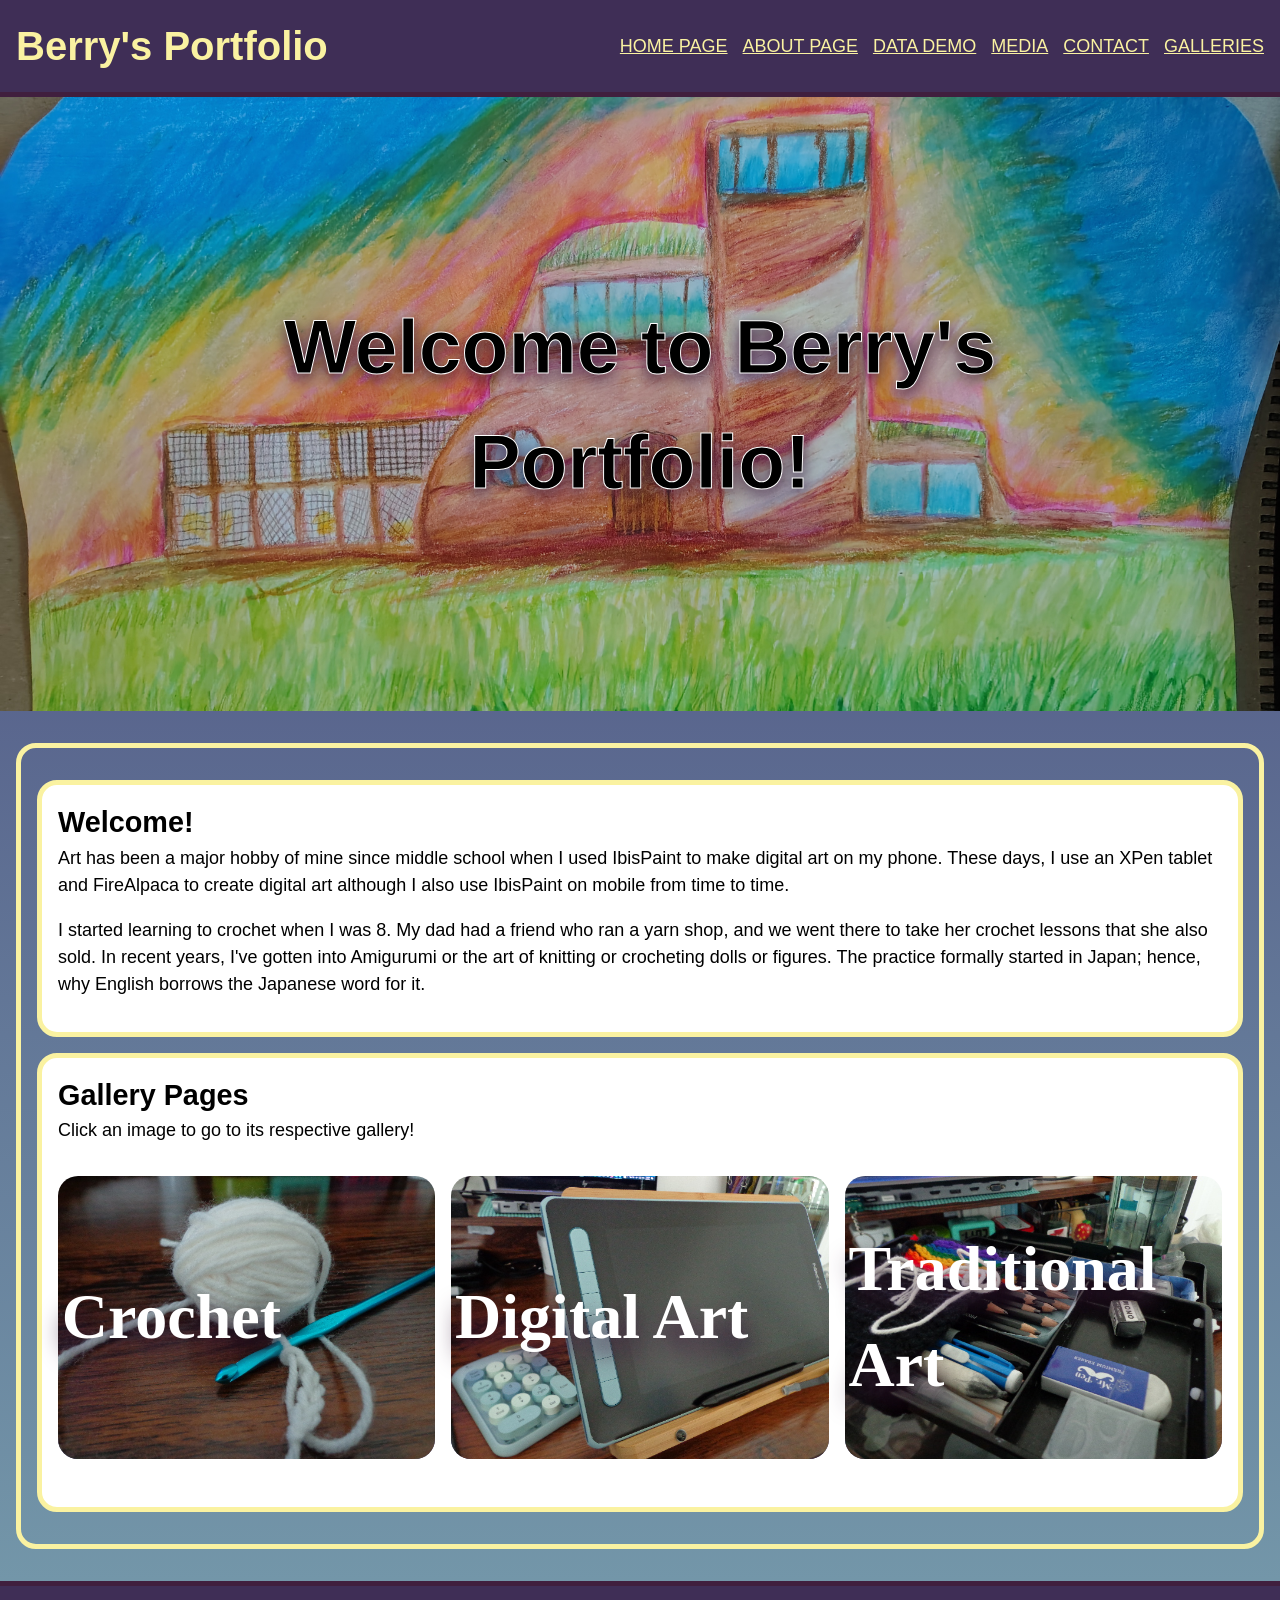
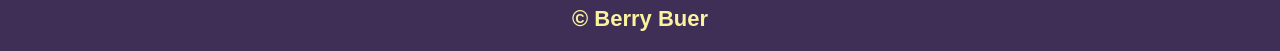
==== commit 05700691: "Added scroll and load animation to index.html and about.html" ====
--- a/index.html
+++ b/index.html
@@ -24,7 +24,7 @@
         </nav>
     </header>
     <main>
-        <div class="hero_image load-animation">
+        <div class="hero_image">
             <h2>Welcome to Berry's Portfolio!</h2>
         </div>
         <section>
@@ -66,6 +66,7 @@
     <script src="js/navigation.js"></script>
     <script src="js/nav-toggle.js"></script>
     <script src="js/sticky_shrink.js"></script>
+    <script src="js/animation.js"></script>
 </body>
 
 </HTML>
--- a/css/style.css
+++ b/css/style.css
@@ -8,7 +8,6 @@
 
   :root {
     /* for easy reference and updating of design elements */
-    /* new color palette */
     --darkerPurple: #401f3e;
     --darkPurple: #3f2e56;
     --coolBlue: #453f78;
@@ -43,13 +42,14 @@
   }
 
   /* custom fonts */
-@font-face {
-  font-family: gabriela;
-  src: url(Gabriela-Regular.ttf);
-  /* google fonts */
-}
-
-  /*===== simple animations =====*/
+  @font-face {
+    font-family: gabriela;
+    src: url(Gabriela-Regular.ttf);
+    /* google fonts */
+  }
+
+  /*===== simple animations =====
+  keyframes used across various elements */
   @keyframes slideIn {
 
     /*.links menu drawer slides in nicely*/
@@ -75,15 +75,6 @@
     }
   }
 
-  @keyframes loadIn {
-
-    /*animation from module 10 assignment, yet to be implemented*/
-    to {
-      opacity: 1;
-      transform: translate(0);
-    }
-  }
-
   @keyframes increase {
 
     /*animation for gallery overlays*/
@@ -98,22 +89,38 @@
     }
   }
 
-  @keyframes slideLoop {
-    /*for thank you page, but I'm having trouble getting it to work*/
-    0% {
-      background-position: 0% 50%;
-    }
-
-    50% {
-      background-position: 100% 50%;
-    }
-
-    100% {
-      background-position: 0% 50%;
-    }
-  }
-
-  /*===== ABSOLUTE RESET =====*/
+  @keyframes loadIn {
+    to {
+      opacity: 1;
+      transform: translate(0);
+    }
+  }
+
+  /* animation classes, animations that aren't keyframes 
+  importing animation from m10 animation assignment*/
+  .load-hero {
+    opacity: 0;
+    animation: loadIn 0.5s ease forwards;
+  }
+
+  .load-animation {
+    opacity: 0;
+    transform: translateY(30px);
+    animation: loadIn 1s ease forwards;
+    animation-delay: 0.4s;
+  }
+
+  .reveal {
+    opacity: 0;
+    transform: translateY(50px);
+  }
+
+  .active {
+    animation: loadIn 1s ease forwards;
+  }
+
+  /*===== ABSOLUTE RESET =====
+  resetting basic HTML styling from browsers */
   *,
   *::before,
   *::after {
@@ -128,7 +135,8 @@
     scroll-behavior: smooth;
   }
 
-  /*===== Basic Semantic Styling =====*/
+  /*===== Basic Semantic Styling =====
+  styling via semantic html elements.*/
   body {
     font-family: var(--baseFont);
     background-image: var(--cuteBlue);
@@ -174,7 +182,8 @@
     margin: 1em 0;
   }
 
-  fieldset>legend, fieldset>label {
+  fieldset>legend,
+  fieldset>label {
     color: var(--valid);
   }
 
@@ -248,6 +257,17 @@
     background: inherit;
   }
 
+  button {
+    border-color: var(--coolBlue);
+    background-color: var(--cream);
+  }
+
+  button:hover,
+  button:focus {
+    cursor: pointer;
+    outline: 3px solid var(--coolBlue);
+  }
+
   /*form validation*/
   input:valid,
   textarea:valid,
@@ -262,18 +282,8 @@
     border-color: var(--invalid);
   }
 
-  button {
-    border-color: var(--coolBlue);
-    background-color: var(--cream);
-  }
-
-  button:hover,
-  button:focus {
-    cursor: pointer;
-    outline: 3px solid var(--coolBlue);
-  }
-
-  /*===== Semantic Text Styling =====*/
+  /*===== Semantic Text Styling =====
+  size clamping for headers and text*/
   h1 {
     font-size: clamp(2em, 4vw, 2.5em);
     transition: ease 0.2s;
@@ -298,6 +308,7 @@
   a,
   input,
   textarea {
+    /* smallest and most basic text size*/
     font-size: clamp(16px, 4vw, 18px);
   }
 
@@ -314,7 +325,9 @@
     outline: 2px solid blue;
   }
 
-  /*==== Navigation =====*/
+  /*==== Navigation =====
+  semantic, class, and id styling for the navigation elements
+  aesthetic and utility */
   .desktop {
     display: none;
     /*hides .desktop links on mobile*/
@@ -368,7 +381,8 @@
   }
 
   #nav-toggle,
-  #back, .links a {
+  #back,
+  .links a {
     color: var(--cream);
     background-color: var(--clear);
     padding: 1px 2px;
@@ -380,7 +394,9 @@
   #nav-toggle:hover,
   #nav-toggle:focus,
   #back:hover,
-  #back:focus, .links a:hover, .links a:focus {
+  #back:focus,
+  .links a:hover,
+  .links a:focus {
     cursor: pointer;
     color: var(--darkerPurple);
     background-color: var(--cream);
@@ -422,6 +438,7 @@
     display: block;
   }
 
+  /*gallery menu is a drop down for the three gallery links on desktop headers*/
   #gallery-menu {
     overflow: hidden;
   }
@@ -440,6 +457,7 @@
     display: none;
     position: fixed;
     right: 0.5em;
+
     /* link organization*/
     flex-direction: column;
     text-align: left;
@@ -447,18 +465,21 @@
     padding: 1em;
     min-width: max-content;
     gap: 10px;
+
     /* similar style to drawer */
     background-color: var(--coolBlue);
     border: var(--yellowLine);
     border-radius: var(--curve);
     text-transform: capitalize;
+
     /*animation*/
     animation: slideDown;
     animation-duration: 0.7s;
   }
 
   /*===== id styling =====
-styling by #ids and children of #id parents */
+styling by #ids and children of #id parents 
+individual elements across various webpages */
   #index-cards .card:active {
     /*active click only applies to cards on index.html*/
     box-shadow: 0px 10px 20px var(--darkerPurple);
@@ -535,7 +556,7 @@
     font-size: clamp(2em, 4vw, 2.5em);
   }
 
-  /* tab div on media.html styleing */
+  /* tab div on media.html styling */
   #audio-box {
     /* holds and centers content*/
     display: flex;
@@ -579,7 +600,8 @@
   }
 
   /*===== class styling =====
-styling by classes and children of classes*/
+styling by classes and children of classes
+more general elements elements that are reused across various webpages*/
 
   .hero_image {
     height: 100%;
@@ -598,9 +620,8 @@
     -webkit-text-stroke: 1px white;
   }
 
-  /*new index.html card organization; copied from module 10 animation assignment*/
   .container {
-    /*applies flex to cards on index.html, reused for about.html as a grid*/
+    /* organizes .card children within a grid; mobile first one column */
     margin: 2em auto;
     display: grid;
     grid-template-columns: auto;
@@ -610,11 +631,13 @@
   .card {
     border-radius: var(--curve);
     background: var(--coolFade);
+
     /*grid to stack text on top of image*/
     display: grid;
     grid-template-columns: auto;
     grid-template-rows: auto;
     align-items: center;
+
     /*animation*/
     transition: transform 0.5s ease;
   }
@@ -648,6 +671,7 @@
     line-break: loose;
   }
 
+  /* grids used in the galleries */
   .image-grid {
     /*one column, basic mobile*/
     display: grid;
@@ -668,7 +692,8 @@
     grid-row: span 1;
   }
 
-  /* lightbox overlay */
+  /* lightbox overlay, used in digital and traditional art galleries
+  class are added to elements via JavaScript */
   .lightbox {
     /*basic function*/
     display: none;
@@ -677,17 +702,20 @@
     z-index: 3;
     height: 100%;
     width: 100%;
+
     /*margins*/
     margin: 0;
     padding: 2em;
     overflow: auto;
+
     /*color & design*/
     background: var(--darkPurple);
     border-radius: var(--curve);
     border: var(--yellowLine);
     align-items: center;
     justify-content: center;
-    /* animation */
+
+    /* animation; overlay appears and zooms in on click */
     animation: increase;
     animation-duration: 0.5s;
   }
@@ -715,13 +743,14 @@
   }
 
   .slides {
-    /*images in the lightbox & light*/
+    /* hidden images that are unhidden with JavaScript via getElementsByClass array index */
     display: none;
     border-radius: 0;
   }
 
   .caption {
-    /*Descriptions and background for individual images (separate from alt text)*/
+    /* Descriptions and background for individual images (separate from alt text) 
+    captions match slides index number */
     display: none;
     margin: 1em auto;
     padding: .75em;
@@ -734,6 +763,7 @@
     /*x button in lightbox*/
     color: white;
     font-size: clamp(2em, 4vw, 2.5em);
+
     /*font-size: clamp(1.5em, 4vw, 1.8em*/
     font-weight: bold;
     position: sticky;
@@ -752,6 +782,7 @@
   .tab-content {
     /* javascript controls display */
     display: none;
+
     /*animation on change */
     animation: slideUp;
     animation-duration: 1s;
@@ -762,7 +793,8 @@
   }
 
   /*===== media queries =====
-  375px, 768px, 1280px*/
+  page organization and design change for different screen sizes 
+  breakpoints: 900px, 1000px, 1200px */
   @media (min-width: 900px) {
 
     /*tablets*/
@@ -887,7 +919,7 @@
     }
 
     #about-hero {
-      /* changes gif to static image */
+      /* changes gif on about.html to static png */
       background-image: var(--aboutHeroStatic);
     }
   }
